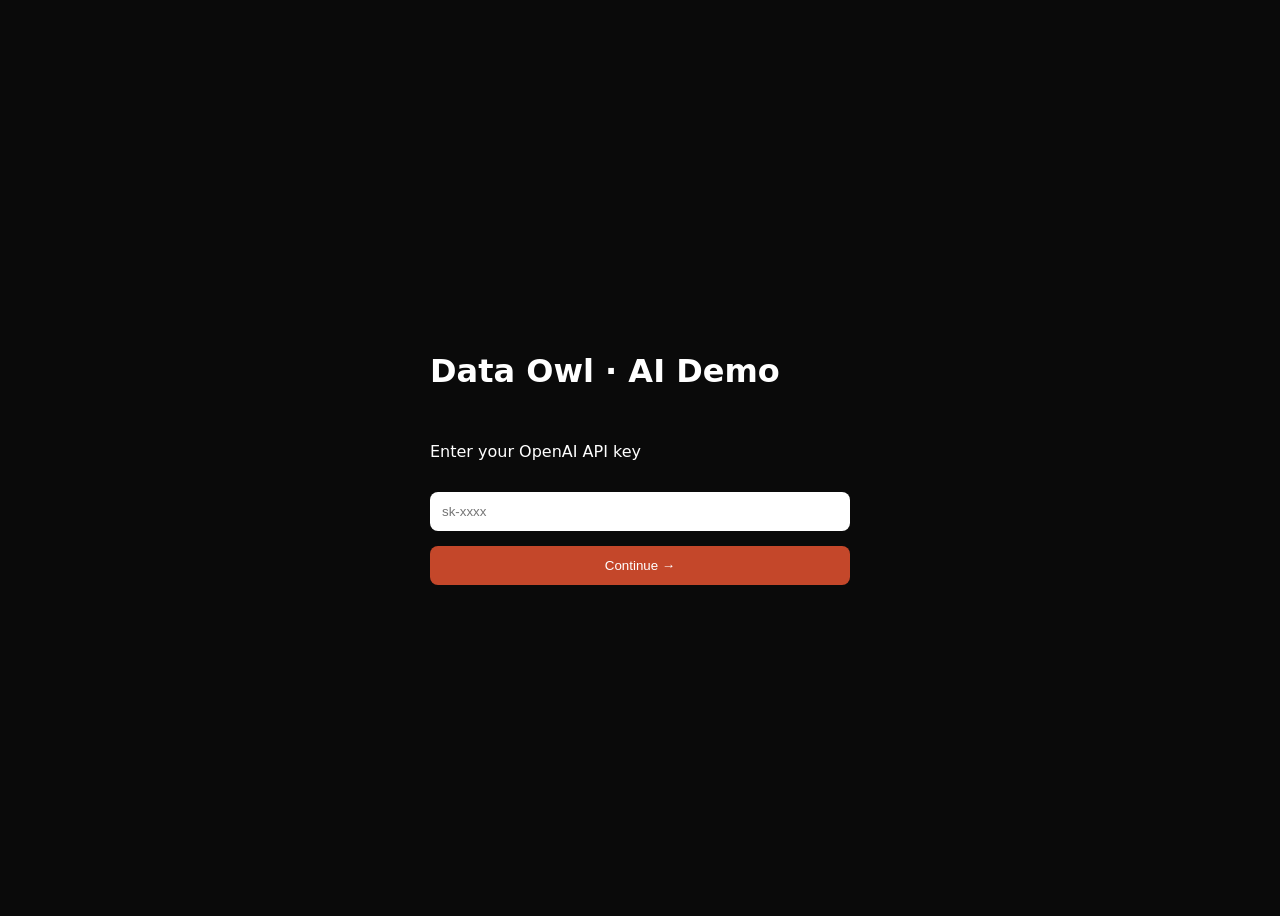
==== index.html @ 8ecafaa2 "Add files via upload" ====
<!DOCTYPE html>
<html lang="en">
<head>
<meta charset="UTF-8">
<meta name="viewport" content="width=device-width, initial-scale=1.0">
<title>Data Owl · AI Demo</title>
<link rel="stylesheet" href="css/styles.css">
</head>

<body>

<div class="screen active" id="s-apikey">
<h1>Data Owl · AI Demo</h1>
<p>Enter your OpenAI API key</p>

<input id="apikey-input" type="password" placeholder="sk-xxxx">

<div id="apikey-error" class="error">
Invalid API key format
</div>

<button onclick="handleApiKey()">Continue →</button>
</div>


<div class="screen" id="s-demo">
<h2>AI Demo</h2>

<textarea id="prompt"
placeholder="Example: Design a luxury coffee table for a Mumbai apartment"></textarea>

<button onclick="runAI()">Generate</button>

<pre id="output"></pre>

<button onclick="goHome()">Home</button>
</div>

<script src="js/app.js"></script>

</body>
</html>
---- css/styles.css ----
body{

background:#0A0A0A;
color:white;
font-family:system-ui;

display:flex;
justify-content:center;
align-items:center;

height:100vh;

}

.screen{

display:none;

flex-direction:column;
gap:15px;

width:420px;

}

.screen.active{

display:flex;

}

input, textarea{

padding:12px;
border-radius:8px;
border:none;

}

textarea{

height:120px;

}

button{

padding:12px;
background:#C4472A;

border:none;
border-radius:8px;

color:white;

cursor:pointer;

}

.error{

display:none;

color:#ff6b6b;
font-size:13px;

}
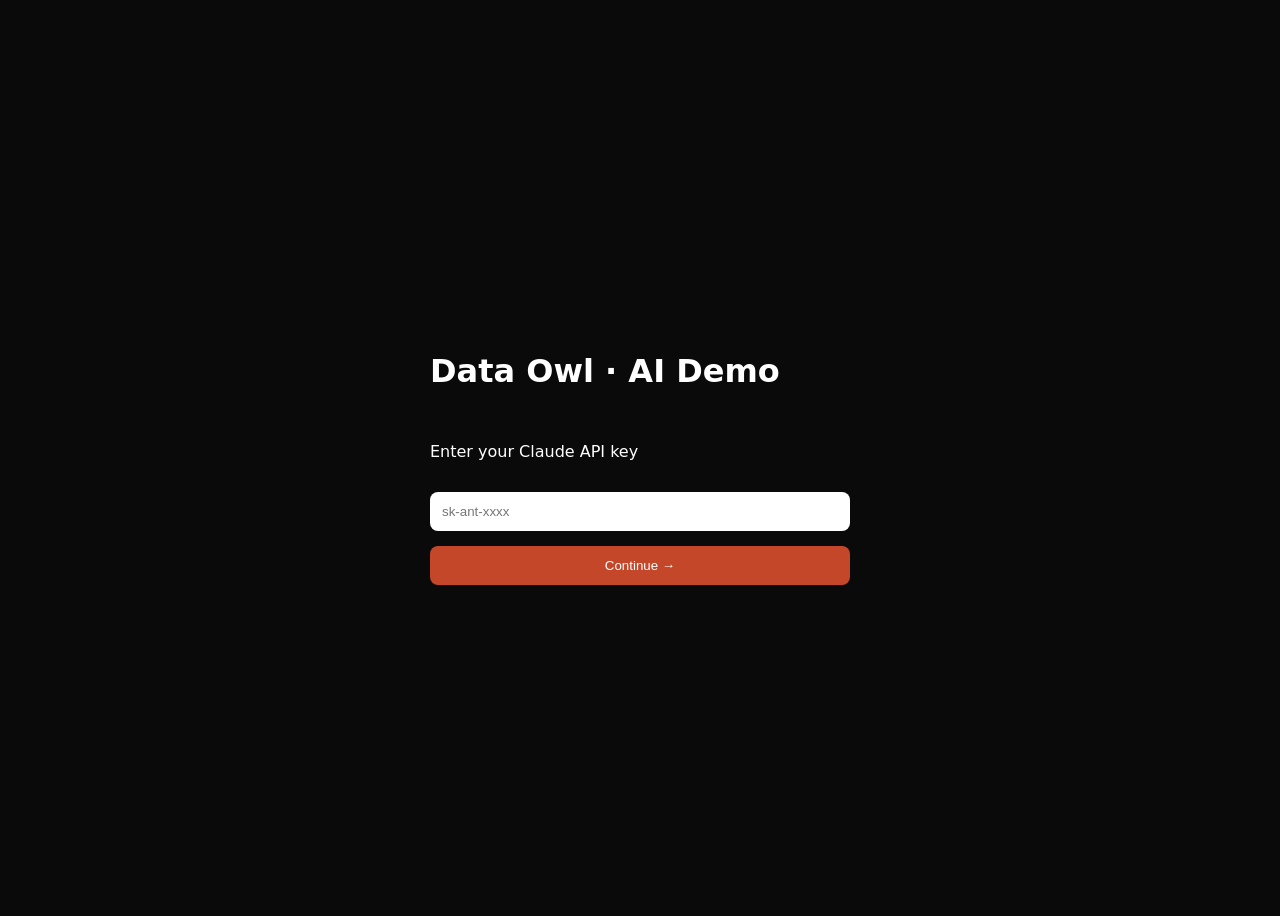
==== commit 18ff3f16: "Add files via upload" ====
--- a/index.html
+++ b/index.html
@@ -6,22 +6,20 @@
 <title>Data Owl · AI Demo</title>
 <link rel="stylesheet" href="css/styles.css">
 </head>
-
 <body>
 
 <div class="screen active" id="s-apikey">
 <h1>Data Owl · AI Demo</h1>
-<p>Enter your OpenAI API key</p>
+<p>Enter your Claude API key</p>
 
-<input id="apikey-input" type="password" placeholder="sk-xxxx">
+<input id="apikey-input" type="password" placeholder="sk-ant-xxxx">
 
 <div id="apikey-error" class="error">
-Invalid API key format
+Invalid Claude API key format
 </div>
 
 <button onclick="handleApiKey()">Continue →</button>
 </div>
-
 
 <div class="screen" id="s-demo">
 <h2>AI Demo</h2>
@@ -37,6 +35,5 @@
 </div>
 
 <script src="js/app.js"></script>
-
 </body>
 </html>
--- a/css/styles.css
+++ b/css/styles.css
@@ -1,67 +1,45 @@
 body{
-
 background:#0A0A0A;
 color:white;
 font-family:system-ui;
-
 display:flex;
 justify-content:center;
 align-items:center;
-
 height:100vh;
-
 }
 
 .screen{
-
 display:none;
-
 flex-direction:column;
 gap:15px;
-
 width:420px;
-
 }
 
 .screen.active{
-
 display:flex;
-
 }
 
 input, textarea{
-
 padding:12px;
 border-radius:8px;
 border:none;
-
 }
 
 textarea{
-
 height:120px;
-
 }
 
 button{
-
 padding:12px;
 background:#C4472A;
-
 border:none;
 border-radius:8px;
-
 color:white;
-
 cursor:pointer;
-
 }
 
 .error{
-
 display:none;
-
 color:#ff6b6b;
 font-size:13px;
-
 }
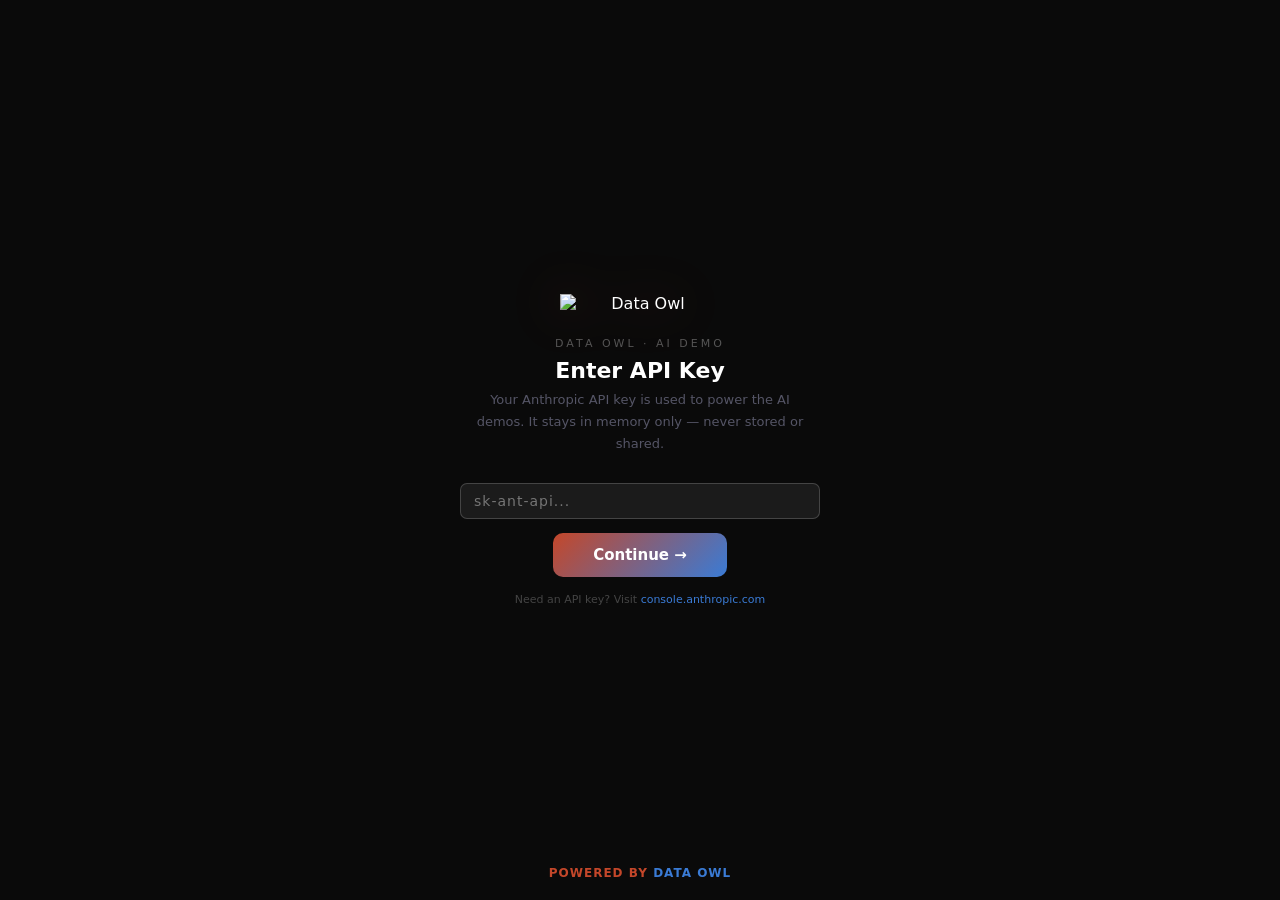
==== commit e695a098: "Rename ascent_demo_clean.html to index.html" ====
--- a/index.html
+++ b/index.html
@@ -1,39 +1,806 @@
 <!DOCTYPE html>
 <html lang="en">
 <head>
-<meta charset="UTF-8">
-<meta name="viewport" content="width=device-width, initial-scale=1.0">
+<meta charset="UTF-8"/>
+<meta name="viewport" content="width=device-width, initial-scale=1.0"/>
 <title>Data Owl · AI Demo</title>
-<link rel="stylesheet" href="css/styles.css">
+<style>
+  *{box-sizing:border-box;margin:0;padding:0}
+  body{font-family:system-ui,-apple-system,sans-serif;background:#0A0A0A;color:#fff;min-height:100vh}
+  input,select,textarea{font-family:inherit}
+  select option{background:#1a2535;color:#fff}
+  .screen{display:none;min-height:100vh}
+  .screen.active{display:flex}
+  /* Scrollbar */
+  ::-webkit-scrollbar{width:6px}
+  ::-webkit-scrollbar-track{background:#0d1520}
+  ::-webkit-scrollbar-thumb{background:#C4472A55;border-radius:3px}
+  @keyframes spin{to{transform:rotate(360deg)}}
+  @keyframes pulse{0%,100%{opacity:0.3;transform:scale(0.8)}50%{opacity:1;transform:scale(1.2)}}
+  @keyframes fadeIn{from{opacity:0;transform:translateY(10px)}to{opacity:1;transform:translateY(0)}}
+  .fade-in{animation:fadeIn 0.4s ease forwards}
+  .tab-btn{padding:9px 15px;border-radius:8px;cursor:pointer;font-size:13px;font-weight:400;display:flex;align-items:center;gap:6px;border:1px solid rgba(255,255,255,0.12);color:#aaa;background:rgba(255,255,255,0.04);font-family:inherit;white-space:nowrap;transition:all 0.2s}
+  .tab-btn.active{font-weight:700;color:#fff}
+  .inp{background:rgba(255,255,255,0.07);border:1px solid rgba(255,255,255,0.18);border-radius:7px;padding:9px 13px;color:#fff;font-family:inherit;font-size:13px;outline:none;width:100%;transition:border 0.2s}
+  .inp:focus{border-color:rgba(196,71,42,0.6)}
+  .lbl{font-size:10px;font-weight:700;letter-spacing:1px;text-transform:uppercase;color:#889;margin-bottom:5px;display:block}
+  .field{margin-bottom:10px}
+  .run-btn{width:100%;padding:13px;border-radius:8px;border:none;color:#fff;font-weight:700;font-size:15px;cursor:pointer;font-family:inherit;transition:all 0.2s;display:flex;align-items:center;justify-content:center;gap:8px}
+  .run-btn:disabled{opacity:0.5;cursor:not-allowed}
+  .home-btn{background:transparent;border:1px solid rgba(255,255,255,0.15);border-radius:7px;padding:7px 14px;color:#aaa;font-size:12px;cursor:pointer;font-family:inherit;display:flex;align-items:center;gap:5px;transition:all 0.2s}
+  .home-btn:hover{border-color:rgba(255,255,255,0.3);color:#fff}
+  .dl-btn{padding:7px 16px;background:transparent;border-radius:6px;font-size:12px;cursor:pointer;font-family:inherit;font-weight:600;transition:all 0.2s}
+  .copy-btn{padding:7px 16px;background:transparent;border-radius:6px;font-size:12px;cursor:pointer;font-family:inherit;transition:all 0.2s;margin-top:10px}
+  .footer{text-align:center;padding:20px;font-size:12px;color:#C4472A;font-weight:600;letter-spacing:1px;text-transform:uppercase;border-top:1px solid rgba(196,71,42,0.15);margin-top:20px}
+  .footer span{color:#3A7BD5}
+  /* Responsive */
+  .demo-grid{display:grid;grid-template-columns:1fr 1fr;gap:0}
+  @media(max-width:700px){
+    .demo-grid{grid-template-columns:1fr}
+    .input-col{border-right:none!important;border-bottom:1px solid rgba(196,71,42,0.2)}
+    .tabs-row{overflow-x:auto;flex-wrap:nowrap!important;padding-bottom:4px}
+    h1{font-size:32px!important}
+  }
+  .wa-bubble{background:#005C4B;border-radius:14px 14px 3px 14px;padding:12px 16px;max-width:90%;font-size:13px;line-height:1.65;color:#e8e8e8}
+  .wa-time{font-size:10px;color:rgba(255,255,255,0.35);text-align:right;margin-top:5px}
+  .mood-tag{padding:5px 14px;border-radius:20px;font-size:12px;font-weight:600;background:rgba(123,63,160,0.15);border:1px solid rgba(123,63,160,0.35);color:#c090e0}
+  .colour-swatch{width:26px;height:26px;border-radius:6px;border:1px solid rgba(255,255,255,0.2)}
+  .step-badge{width:24px;height:24px;border-radius:50%;background:#1B8B6E;display:flex;align-items:center;justify-content:center;font-size:11px;font-weight:800;flex-shrink:0}
+  .step-row{display:flex;align-items:center;gap:10px;margin-bottom:6px}
+  .step-content{flex:1;background:rgba(27,139,110,0.1);border:1px solid rgba(27,139,110,0.25);border-radius:6px;padding:6px 12px;font-size:12px}
+  .toggle-row{display:flex;gap:8px;margin-bottom:14px}
+  .toggle-btn{padding:7px 16px;border-radius:6px;font-size:12px;cursor:pointer;font-family:inherit;font-weight:600;border:1px solid rgba(255,255,255,0.15);background:transparent;color:#888;transition:all 0.2s}
+  .toggle-btn.active{color:#fff}
+  .tool-card{background:rgba(255,255,255,0.04);border:1px solid rgba(255,255,255,0.08);border-radius:8px;padding:10px 14px;margin-bottom:8px}
+  .tool-name{font-size:13px;font-weight:700;color:#C4472A;margin-bottom:3px}
+  .tool-desc{font-size:12px;color:#889;line-height:1.5}
+  .tool-badge{display:inline-block;font-size:10px;padding:2px 8px;border-radius:10px;font-weight:700;margin-left:8px}
+  .free{background:rgba(27,139,110,0.2);color:#2DD4BF;border:1px solid rgba(27,139,110,0.3)}
+  .paid{background:rgba(196,71,42,0.15);color:#e07060;border:1px solid rgba(196,71,42,0.25)}
+  pre{white-space:pre-wrap;word-break:break-word;font-family:inherit;margin:0;font-size:13px;line-height:1.85;color:#ccd}
+</style>
 </head>
 <body>
 
-<div class="screen active" id="s-apikey">
-<h1>Data Owl · AI Demo</h1>
-<p>Enter your Claude API key</p>
-
-<input id="apikey-input" type="password" placeholder="sk-ant-xxxx">
-
-<div id="apikey-error" class="error">
-Invalid Claude API key format
+<!-- SCREEN 0: API KEY -->
+<div class="screen active" id="s-apikey" style="flex-direction:column;align-items:center;justify-content:center;padding:20px;text-align:center;position:relative">
+  <img src="" alt="Data Owl" style="width:160px;margin-bottom:24px;filter:drop-shadow(0 0 24px rgba(196,71,42,0.4))"/>
+  <div style="font-size:11px;color:#555;letter-spacing:3px;text-transform:uppercase;margin-bottom:8px">Data Owl · AI Demo</div>
+  <h2 style="font-size:22px;font-weight:800;color:#fff;margin-bottom:6px">Enter API Key</h2>
+  <p style="font-size:13px;color:#556;max-width:340px;line-height:1.7;margin-bottom:28px">Your Anthropic API key is used to power the AI demos. It stays in memory only — never stored or shared.</p>
+  <input type="password" id="apikey-input" placeholder="sk-ant-api..." class="inp" style="max-width:360px;font-size:14px;letter-spacing:1px;margin-bottom:10px" />
+  <div id="apikey-error" style="color:#C4472A;font-size:12px;margin-bottom:10px;display:none">Please enter a valid API key (starts with sk-ant-)</div>
+  <button onclick="handleApiKey()" style="background:linear-gradient(135deg,#C4472A,#3A7BD5);border:none;border-radius:10px;padding:13px 40px;color:#fff;font-weight:800;font-size:15px;cursor:pointer;font-family:inherit;margin-top:4px">Continue →</button>
+  <div style="margin-top:16px;font-size:11px;color:#444">Need an API key? Visit <span style="color:#3A7BD5">console.anthropic.com</span></div>
+  <div style="position:absolute;bottom:20px;font-size:12px;color:#C4472A;font-weight:600;letter-spacing:1px">POWERED BY <span style="color:#3A7BD5">DATA OWL</span></div>
 </div>
 
-<button onclick="handleApiKey()">Continue →</button>
+<!-- SCREEN 1: PASSWORD -->
+<div class="screen" id="s-password" style="flex-direction:column;align-items:center;justify-content:center;padding:20px;text-align:center;position:relative">
+  <img src="" alt="Data Owl" style="width:160px;margin-bottom:24px;filter:drop-shadow(0 0 24px rgba(196,71,42,0.4))"/>
+  <div style="font-size:12px;color:#556;letter-spacing:3px;text-transform:uppercase;margin-bottom:28px">Enter Access Code</div>
+  <input type="password" id="pwd-input" placeholder="••••" maxlength="10"
+    style="background:rgba(255,255,255,0.06);border:2px solid rgba(255,255,255,0.12);border-radius:10px;padding:14px 24px;color:#fff;font-size:26px;text-align:center;letter-spacing:12px;width:180px;outline:none;font-family:inherit;margin-bottom:10px;transition:border 0.2s"
+    onkeydown="if(event.key==='Enter')handlePwd()" />
+  <div id="pwd-error" style="color:#C4472A;font-size:12px;margin-bottom:10px;display:none">Incorrect code, please try again</div>
+  <button onclick="handlePwd()" style="background:linear-gradient(135deg,#C4472A,#3A7BD5);border:none;border-radius:8px;padding:13px 38px;color:#fff;font-weight:800;font-size:15px;cursor:pointer;font-family:inherit;margin-top:4px">Enter →</button>
+  <div style="position:absolute;bottom:20px;font-size:12px;color:#C4472A;font-weight:600;letter-spacing:1px">POWERED BY <span style="color:#3A7BD5">DATA OWL</span></div>
 </div>
 
-<div class="screen" id="s-demo">
-<h2>AI Demo</h2>
-
-<textarea id="prompt"
-placeholder="Example: Design a luxury coffee table for a Mumbai apartment"></textarea>
-
-<button onclick="runAI()">Generate</button>
-
-<pre id="output"></pre>
-
-<button onclick="goHome()">Home</button>
+<!-- SCREEN 2: LANDING -->
+<div class="screen" id="s-landing" style="flex-direction:column;align-items:center;justify-content:center;padding:20px;text-align:center;position:relative">
+  <img src="" alt="Data Owl" style="width:200px;margin-bottom:12px;filter:drop-shadow(0 0 32px rgba(196,71,42,0.45))"/>
+  <div style="font-size:11px;color:#444;letter-spacing:3px;text-transform:uppercase;margin-bottom:24px">Ascent Business Forum</div>
+  <h1 style="font-size:clamp(34px,6vw,62px);font-weight:800;color:#fff;line-height:1.1;margin-bottom:16px">
+    See Further.<br/>
+    <span style="background:linear-gradient(135deg,#C4472A,#3A7BD5);-webkit-background-clip:text;-webkit-text-fill-color:transparent">Decide Smarter.</span>
+  </h1>
+  <p style="font-size:16px;color:#667;max-width:440px;line-height:1.85;margin-bottom:48px">AI-powered tools for Indian business owners — live, interactive, built for your business.</p>
+  <button onclick="showScreen('s-demo')" style="background:linear-gradient(135deg,#C4472A,#3A7BD5);border:none;border-radius:12px;padding:17px 52px;color:#fff;font-weight:800;font-size:18px;cursor:pointer;font-family:inherit;letter-spacing:0.5px;box-shadow:0 8px 32px rgba(196,71,42,0.35)">Start Demo →</button>
+  <div style="position:absolute;bottom:20px;font-size:12px;color:#C4472A;font-weight:600;letter-spacing:1px">POWERED BY <span style="color:#3A7BD5">DATA OWL</span></div>
 </div>
 
-<script src="js/app.js"></script>
+<!-- SCREEN 3: DEMO -->
+<div class="screen" id="s-demo" style="flex-direction:column;background:#0D1520;min-height:100vh">
+
+  <!-- Nav -->
+  <div style="display:flex;align-items:center;justify-content:space-between;padding:12px 22px;border-bottom:1px solid rgba(196,71,42,0.2);background:rgba(0,0,0,0.5);flex-wrap:wrap;gap:8px;position:sticky;top:0;z-index:10">
+    <img src="" alt="Data Owl" style="height:36px;cursor:pointer" onclick="showScreen('s-landing')"/>
+    <span style="font-size:11px;color:#445;letter-spacing:1px;text-transform:uppercase">Ascent Business Forum · Live Demo</span>
+    <button class="home-btn" onclick="showScreen('s-landing')">🏠 Home</button>
+  </div>
+
+  <div style="max-width:1040px;margin:0 auto;padding:20px 16px 20px;width:100%">
+
+    <!-- Quick Fill -->
+    <div style="margin-bottom:16px;display:flex;align-items:center;gap:10px;flex-wrap:wrap">
+      <span style="font-size:12px;color:#aaa;white-space:nowrap;font-weight:600">Quick fill for:</span>
+      <select id="participant-select" class="inp" onchange="handleParticipant(this.value)"
+        style="width:auto;flex:1;min-width:220px;max-width:380px;font-size:13px;padding:8px 12px;background:#1a2535;color:#fff">
+        <option value="0" style="background:#1a2535;color:#fff">— Type manually —</option>
+        <option value="1" style="background:#1a2535;color:#fff">Abhimanyu · Metals &amp; Trade</option>
+        <option value="2" style="background:#1a2535;color:#fff">Aleem · Advertising</option>
+        <option value="3" style="background:#1a2535;color:#fff">Kunal D · Packaging Mfg</option>
+        <option value="4" style="background:#1a2535;color:#fff">Kunal Mehta · Furniture Design</option>
+        <option value="5" style="background:#1a2535;color:#fff">Rahul · Law Firm</option>
+        <option value="6" style="background:#1a2535;color:#fff">Ritesh · SKF Distribution</option>
+        <option value="7" style="background:#1a2535;color:#fff">Rashesh · Biotech Mfg</option>
+        <option value="8" style="background:#1a2535;color:#fff">Sandeep · Automation</option>
+        <option value="9" style="background:#1a2535;color:#fff">Mihika · Rubber Distribution</option>
+        <option value="10" style="background:#1a2535;color:#fff">Sidharth · Textile Mfg</option>
+      </select>
+      <span id="participant-confirm" style="font-size:11px;color:#1B8B6E;font-weight:600;display:none">✓ All tabs updated</span>
+    </div>
+
+    <!-- Tabs -->
+    <div class="tabs-row" style="display:flex;gap:6px;flex-wrap:wrap;margin-bottom:18px">
+      <button class="tab-btn active" id="tab-forecast" onclick="switchTab('forecast')" style="border-color:#C4472A;background:#C4472A;color:#fff">📊 Demand Forecasting</button>
+      <button class="tab-btn" id="tab-leads" onclick="switchTab('leads')">🎯 Lead Outreach</button>
+      <button class="tab-btn" id="tab-ar" onclick="switchTab('ar')">💰 Payment Reminders</button>
+      <button class="tab-btn" id="tab-design" onclick="switchTab('design')">🎨 Design Brief</button>
+      <button class="tab-btn" id="tab-workflow" onclick="switchTab('workflow')">⚖️ Legal</button>
+    </div>
+
+    <!-- Card -->
+    <div style="background:#111E2C;border:1px solid rgba(196,71,42,0.2);border-radius:14px;overflow:hidden">
+
+      <!-- Card Header -->
+      <div id="card-header" style="padding:16px 22px;border-bottom:1px solid rgba(196,71,42,0.2);display:flex;align-items:center;justify-content:space-between;flex-wrap:wrap;gap:8px">
+        <div>
+          <span id="card-tag" style="display:inline-block;font-size:10px;font-weight:700;letter-spacing:2px;text-transform:uppercase;padding:3px 10px;border-radius:4px;margin-bottom:6px;background:#C4472A22;color:#C4472A">📊 THEME 03</span>
+          <div id="card-title" style="font-size:19px;font-weight:800">Demand Forecasting</div>
+        </div>
+        <div id="card-who" style="font-size:12px;color:#556">For: <span style="color:#3A7BD5;font-weight:600">Rahul · Sidharth · Sandeep</span></div>
+      </div>
+
+      <!-- Demo Grid -->
+      <div class="demo-grid">
+
+        <!-- LEFT: Inputs -->
+        <div class="input-col" style="padding:18px 20px;border-right:1px solid rgba(196,71,42,0.2)">
+          <div style="font-size:10px;font-weight:700;color:#778;letter-spacing:1px;text-transform:uppercase;margin-bottom:14px">Inputs</div>
+
+          <!-- FORECAST INPUTS -->
+          <div id="inputs-forecast">
+            <table style="width:100%;border-collapse:collapse;margin-bottom:14px;font-size:12px">
+              <thead><tr>
+                <th style="background:rgba(196,71,42,0.12);color:#C4472A;padding:5px 8px;text-align:left;font-size:10px;text-transform:uppercase">Month</th>
+                <th style="background:rgba(196,71,42,0.12);color:#C4472A;padding:5px 8px;text-align:left;font-size:10px;text-transform:uppercase">Rs. Lakh</th>
+                <th style="background:rgba(196,71,42,0.12);color:#C4472A;padding:5px 8px;text-align:left;font-size:10px;text-transform:uppercase">Notes</th>
+              </tr></thead>
+              <tbody id="months-tbody"></tbody>
+            </table>
+            <div class="field"><label class="lbl">Industry</label><input class="inp" id="f-industry" value="Textile Manufacturing"/></div>
+            <div class="field"><label class="lbl">Your Question</label><input class="inp" id="f-question" value="What will July look like and should I pre-order raw materials?"/></div>
+          </div>
+
+          <!-- LEADS INPUTS -->
+          <div id="inputs-leads" style="display:none">
+            <div class="toggle-row">
+              <button class="toggle-btn active" id="leads-toggle-cold" onclick="leadsMode('cold')" style="border-color:#3A7BD5;background:#3A7BD522;color:#6aabf0">Cold Email</button>
+              <button class="toggle-btn" id="leads-toggle-followup" onclick="leadsMode('followup')">Follow-up Email</button>
+            </div>
+            <div class="field"><label class="lbl">Your Business</label><input class="inp" id="f-biz" value="Textile manufacturing"/></div>
+            <div class="field"><label class="lbl">Target Prospect</label><input class="inp" id="f-prospect" value="Buying agent at a garment export house"/></div>
+            <div class="field"><label class="lbl">Key Advantage</label><input class="inp" id="f-advantage" value="BCI cotton certified, MOQ 500 metres, 2 week lead time"/></div>
+            <div class="field"><label class="lbl">Tone</label>
+              <select class="inp" id="f-tone">
+                <option>professional and direct</option>
+                <option>warm and relationship-focused</option>
+                <option>bold and confident</option>
+              </select>
+            </div>
+          </div>
+
+          <!-- AR INPUTS -->
+          <div id="inputs-ar" style="display:none">
+            <div class="field"><label class="lbl">Client Name</label><input class="inp" id="f-client" value="Fashion Exports Pvt Ltd"/></div>
+            <div class="field"><label class="lbl">Amount Overdue (Rs.)</label><input class="inp" id="f-amount" value="3,30,000"/></div>
+            <div class="field"><label class="lbl">Days Overdue</label><input class="inp" type="number" id="f-days" value="38"/></div>
+            <div class="field"><label class="lbl">Relationship</label>
+              <select class="inp" id="f-rel">
+                <option>long-standing client of 5+ years</option>
+                <option>relatively new client</option>
+                <option>one-time buyer</option>
+              </select>
+            </div>
+          </div>
+
+          <!-- DESIGN INPUTS -->
+          <div id="inputs-design" style="display:none">
+            <div class="field"><label class="lbl">Furniture Type</label><input class="inp" id="f-dtype" value="Executive lounge chair"/></div>
+            <div class="field"><label class="lbl">Style Direction</label>
+              <select class="inp" id="f-style">
+                <option>Japandi (minimalist + warm wood)</option>
+                <option>Mid-century modern</option>
+                <option>Industrial chic</option>
+                <option>Contemporary Indian luxury</option>
+                <option>Scandinavian minimalist</option>
+              </select>
+            </div>
+            <div class="field"><label class="lbl">Client Profile</label><input class="inp" id="f-dclient" value="Senior architect, luxury villa in Pune"/></div>
+            <div class="field"><label class="lbl">Budget</label>
+              <select class="inp" id="f-budget">
+                <option>Premium (Rs.1-3L)</option>
+                <option>Luxury (Rs.3-8L)</option>
+                <option>Ultra-luxury (Rs.8L+)</option>
+              </select>
+            </div>
+          </div>
+
+          <!-- WORKFLOW INPUTS -->
+          <div id="inputs-workflow" style="display:none">
+            <div class="toggle-row">
+              <button class="toggle-btn active" id="wf-toggle-workflow" onclick="workflowMode('workflow')" style="border-color:#1B8B6E;background:#1B8B6E22;color:#2DD4BF">Workflow Builder</button>
+              <button class="toggle-btn" id="wf-toggle-contract" onclick="workflowMode('contract')">Contract Drafting</button>
+            </div>
+            <div id="wf-workflow-inputs">
+              <div class="field"><label class="lbl">Assignment Type</label>
+                <select class="inp" id="f-wtype">
+                  <option>Contract Review &amp; Negotiation</option>
+                  <option>Employment Agreement</option>
+                  <option>Property / Real Estate Due Diligence</option>
+                  <option>Debt Recovery / Litigation</option>
+                  <option>Trademark / IP Registration</option>
+                  <option>Company Incorporation</option>
+                </select>
+              </div>
+              <div class="field"><label class="lbl">Client Type</label>
+                <select class="inp" id="f-wclient">
+                  <option>SME / Private Limited Company</option>
+                  <option>Individual / HUF</option>
+                  <option>Listed Company</option>
+                  <option>Startup / New Business</option>
+                </select>
+              </div>
+              <div class="field"><label class="lbl">Notes</label><textarea class="inp" id="f-wnotes" style="min-height:65px;resize:vertical;line-height:1.5">Standard domestic contract, 2 parties, quick turnaround</textarea></div>
+            </div>
+            <div id="wf-contract-inputs" style="display:none">
+              <div class="field"><label class="lbl">Contract Type</label>
+                <select class="inp" id="f-contract-type">
+                  <option>Non-Disclosure Agreement (NDA)</option>
+                  <option>IP Assignment Agreement</option>
+                  <option>Service Agreement</option>
+                  <option>Employment Contract</option>
+                  <option>Memorandum of Understanding (MOU)</option>
+                  <option>Vendor Agreement</option>
+                  <option>Founders Agreement</option>
+                </select>
+              </div>
+              <div class="field"><label class="lbl">Party 1 (Your Company)</label><input class="inp" id="f-party1" value="Data Owl Consulting Pvt Ltd"/></div>
+              <div class="field"><label class="lbl">Party 2 (Other Party)</label><input class="inp" id="f-party2" value="XYZ Technologies Pvt Ltd"/></div>
+              <div class="field"><label class="lbl">Key Terms / Context</label><textarea class="inp" id="f-contract-notes" style="min-height:65px;resize:vertical;line-height:1.5">2 year term, mutual confidentiality, India jurisdiction</textarea></div>
+            </div>
+          </div>
+
+          <div style="height:18px"></div>
+          <button class="run-btn" id="run-btn" onclick="runDemo()">▶&nbsp; Run Demo</button>
+        </div>
+
+        <!-- RIGHT: Output -->
+        <div style="padding:18px 20px">
+          <div style="display:flex;align-items:center;justify-content:space-between;margin-bottom:14px">
+            <div style="font-size:10px;font-weight:700;color:#778;letter-spacing:1px;text-transform:uppercase">Output</div>
+            <button class="dl-btn" id="dl-btn" onclick="downloadOutput()" style="display:none">⬇ Download</button>
+          </div>
+
+          <!-- Placeholder -->
+          <div id="output-placeholder" style="display:flex;flex-direction:column;align-items:center;justify-content:center;height:220px;color:#334;text-align:center;gap:10px">
+            <div style="font-size:40px;opacity:0.2" id="placeholder-emoji">📊</div>
+            <div style="font-size:13px;color:#445">Fill in the inputs and hit Run Demo</div>
+          </div>
+
+          <!-- Loading -->
+          <div id="output-loading" style="display:none;flex-direction:column;align-items:center;justify-content:center;height:220px;gap:16px">
+            <div id="loading-emoji" style="font-size:36px">📊</div>
+            <div style="display:flex;gap:7px" id="dots-row">
+              <div style="width:9px;height:9px;border-radius:50%;animation:pulse 1.2s 0s infinite"></div>
+              <div style="width:9px;height:9px;border-radius:50%;animation:pulse 1.2s 0.2s infinite"></div>
+              <div style="width:9px;height:9px;border-radius:50%;animation:pulse 1.2s 0.4s infinite"></div>
+            </div>
+            <div style="font-size:13px;color:#556">AI is generating your output...</div>
+          </div>
+
+          <!-- Output content -->
+          <div id="output-content" style="display:none" class="fade-in">
+
+            <!-- FORECAST output -->
+            <div id="out-forecast">
+              <canvas id="forecast-chart" style="width:100%;max-height:160px;margin-bottom:10px"></canvas>
+              <div style="display:flex;gap:14px;margin-bottom:12px">
+                <span style="font-size:11px;color:#3A7BD5">■ Actual</span>
+                <span style="font-size:11px;color:#C4472A">■ AI Forecast</span>
+              </div>
+              <pre id="forecast-text"></pre>
+            </div>
+
+            <!-- LEADS output -->
+            <div id="out-leads" style="display:none">
+              <div id="leads-subjects" style="margin-bottom:14px;display:none">
+                <div style="font-size:10px;color:#778;text-transform:uppercase;letter-spacing:1px;margin-bottom:8px">Subject Line Options</div>
+                <div id="subject-a" style="background:rgba(58,123,213,0.1);border:1px solid rgba(58,123,213,0.3);border-radius:7px;padding:8px 12px;font-size:13px;color:#6aabf0;margin-bottom:6px"></div>
+                <div id="subject-b" style="background:rgba(196,71,42,0.1);border:1px solid rgba(196,71,42,0.3);border-radius:7px;padding:8px 12px;font-size:13px;color:#e07060"></div>
+              </div>
+              <div id="email-body-box" style="background:#1a2535;border-radius:8px;padding:14px;font-size:13px;line-height:1.8;color:#ccd;white-space:pre-wrap;word-break:break-word;border:1px solid rgba(255,255,255,0.06)"></div>
+              <button class="copy-btn" onclick="copyText('email-body-box')" style="border:1px solid rgba(58,123,213,0.4);color:#6aabf0">Copy as Email</button>
+            </div>
+
+            <!-- AR output -->
+            <div id="out-ar" style="display:none">
+              <div id="wa-preview" style="margin-bottom:16px;display:none">
+                <div style="font-size:10px;color:#778;text-transform:uppercase;letter-spacing:1px;margin-bottom:8px">WhatsApp Preview — Message 1</div>
+                <div style="background:#0d1a13;border-radius:12px;padding:14px 12px;display:flex;justify-content:flex-end">
+                  <div class="wa-bubble"><div id="wa-msg-text"></div><div class="wa-time">12:30 ✓✓</div></div>
+                </div>
+              </div>
+              <pre id="ar-text"></pre>
+              <button class="copy-btn" onclick="copyWa()" style="border:1px solid rgba(212,146,10,0.4);color:#D4920A">Copy WhatsApp Message</button>
+              <div id="escalation-box" style="margin-top:14px;background:rgba(212,146,10,0.08);border:1px solid rgba(212,146,10,0.2);border-radius:8px;padding:12px;font-size:12px;color:#D4920A;display:none">
+                <div style="font-size:10px;font-weight:700;letter-spacing:1px;text-transform:uppercase;margin-bottom:6px;color:#D4920A">Team Escalation Summary</div>
+                <div id="escalation-text" style="color:#ccd;font-size:13px;line-height:1.6"></div>
+              </div>
+            </div>
+
+            <!-- DESIGN output -->
+            <div id="out-design" style="display:none">
+              <div id="mood-tags" style="display:flex;gap:6px;flex-wrap:wrap;margin-bottom:12px"></div>
+              <div id="colour-swatches" style="display:flex;gap:12px;margin-bottom:14px;flex-wrap:wrap"></div>
+              <pre id="design-text"></pre>
+              <div id="ai-tools-section" style="margin-top:16px;display:none">
+                <div style="font-size:10px;font-weight:700;color:#778;letter-spacing:1px;text-transform:uppercase;margin-bottom:10px">🛠 AI Tools to Bring This to Life</div>
+                <div id="ai-tools-list"></div>
+              </div>
+            </div>
+
+            <!-- WORKFLOW output -->
+            <div id="out-workflow" style="display:none">
+              <div id="workflow-steps-vis" style="margin-bottom:16px;display:none">
+                <div style="font-size:10px;color:#778;text-transform:uppercase;letter-spacing:1px;margin-bottom:10px">Workflow Steps</div>
+                <div id="steps-list"></div>
+              </div>
+              <pre id="workflow-text"></pre>
+            </div>
+
+          </div>
+        </div>
+      </div>
+    </div>
+
+    <div class="footer">POWERED BY <span>DATA OWL</span></div>
+  </div>
+</div>
+
+<script>
+
+let apiKey = "";
+let currentTab = "forecast";
+let leadsCurrentMode = "cold";
+let workflowCurrentMode = "workflow";
+let currentOutput = "";
+let currentWaMsg = "";
+
+const DEMOS = {
+  forecast: { color: "#C4472A", tag: "📊 THEME 03", title: "Demand Forecasting", who: "Rahul · Sidharth · Sandeep", emoji: "📊" },
+  leads:    { color: "#3A7BD5", tag: "🎯 THEME 01", title: "Cold Outreach Email",   who: "Abhimanyu · Rashesh · Kunal D", emoji: "🎯" },
+  ar:       { color: "#D4920A", tag: "💰 THEME 05", title: "Payment Reminders",    who: "Rashesh · Mihika · Ritesh", emoji: "💰" },
+  design:   { color: "#7B3FA0", tag: "🎨 THEME 04", title: "Design Concept Brief", who: "Kunal Mehta", emoji: "🎨" },
+  workflow: { color: "#1B8B6E", tag: "⚖️ THEME 05", title: "Legal",                who: "Rahul", emoji: "⚖️" },
+};
+
+const PARTICIPANTS = [
+  null,
+  { industry:"Metals Manufacturing & Trading", biz:"Metals manufacturing and trading", prospect:"Procurement manager at an auto components factory", advantage:"Pan-India delivery in 48 hours, ISO certified", client:"", amount:"", days:"", dtype:"", dclient:"", wnotes:"" },
+  { industry:"Advertising Agency", biz:"Full-service advertising agency", prospect:"Marketing director at a D2C brand", advantage:"Data-driven campaigns with proven ROI across 50+ brands", client:"", amount:"", days:"", dtype:"", dclient:"", wnotes:"" },
+  { industry:"Packaging Manufacturing", biz:"Custom packaging manufacturing", prospect:"Supply chain head at an FMCG company", advantage:"Custom packaging in 7 days, 100% recyclable materials", client:"Sharma Industries Pvt Ltd", amount:"2,80,000", days:"35", dtype:"", dclient:"", wnotes:"" },
+  { industry:"Furniture & Decor Design", biz:"Premium furniture design house", prospect:"Interior designer sourcing for luxury residential project", advantage:"Custom designs in 3 weeks, 10 year warranty", client:"", amount:"", days:"", dtype:"Executive lounge chair", dclient:"Senior architect, luxury villa in Pune", wnotes:"" },
+  { industry:"Legal Services", biz:"Full-service law firm", prospect:"CFO at a mid-size manufacturing company", advantage:"Specialised in commercial law, 15 years track record", client:"Mehta Enterprises Ltd", amount:"4,50,000", days:"42", dtype:"", dclient:"", wnotes:"Standard domestic contract, 2 parties, quick turnaround" },
+  { industry:"Industrial Distribution", biz:"SKF bearings and industrial parts distribution", prospect:"Maintenance head at a large textile mill", advantage:"Genuine SKF parts, same-day delivery within city", client:"Patel Engineering Works", amount:"1,95,000", days:"28", dtype:"", dclient:"", wnotes:"" },
+  { industry:"Biotech Manufacturing", biz:"Biotech manufacturing and sales", prospect:"Purchase manager at a hospital chain", advantage:"WHO-GMP certified, competitive pricing, 24hr support", client:"City Hospital Group", amount:"6,20,000", days:"55", dtype:"", dclient:"", wnotes:"" },
+  { industry:"Industrial Automation", biz:"Industrial automation solutions", prospect:"Plant manager at a manufacturing unit", advantage:"20% efficiency improvement guaranteed or money back", client:"Gupta Automations Pvt Ltd", amount:"3,75,000", days:"31", dtype:"", dclient:"", wnotes:"" },
+  { industry:"Rubber Distribution", biz:"Rubber products distribution", prospect:"Purchase head at an automotive parts manufacturer", advantage:"Widest range of rubber profiles, 48hr pan-India delivery", client:"Auto Parts India Ltd", amount:"2,10,000", days:"25", dtype:"", dclient:"", wnotes:"" },
+  { industry:"Textile Manufacturing", biz:"Textile manufacturing", prospect:"Buying agent at a garment export house", advantage:"BCI cotton certified, MOQ 500 metres, 2 week lead time", client:"Fashion Exports Pvt Ltd", amount:"3,30,000", days:"38", dtype:"", dclient:"", wnotes:"" },
+];
+
+const MN = ["Jan","Feb","Mar","Apr","May","Jun"];
+let months = [{v:"42",n:"Normal"},{v:"38",n:"Slow month"},{v:"55",n:"New client"},{v:"61",n:"Strong"},{v:"58",n:"Normal"},{v:"47",n:"Summer dip"}];
+
+function showScreen(id) {
+  document.querySelectorAll('.screen').forEach(s => s.classList.remove('active'));
+  document.getElementById(id).classList.add('active');
+  window.scrollTo(0,0);
+}
+
+function handleApiKey() {
+  const key = document.getElementById('apikey-input').value.trim();
+  if (!key || !key.startsWith('sk-ant-') || key.length < 20) {
+    document.getElementById('apikey-error').style.display = 'block'; return;
+  }
+  apiKey = key;
+  document.getElementById('apikey-error').style.display = 'none';
+  showScreen('s-password');
+}
+
+function handlePwd() {
+  const pwd = document.getElementById('pwd-input').value;
+  if (pwd === '1020') { showScreen('s-landing'); }
+  else {
+    const err = document.getElementById('pwd-error');
+    err.style.display = 'block';
+    document.getElementById('pwd-input').value = '';
+    setTimeout(() => err.style.display = 'none', 3000);
+  }
+}
+
+function buildMonthsTable() {
+  const tb = document.getElementById('months-tbody');
+  tb.innerHTML = '';
+  MN.forEach((m,i) => {
+    tb.innerHTML += `<tr>
+      <td style="padding:4px 8px;color:#aaa;font-size:12px">${m}</td>
+      <td style="padding:3px 6px"><input class="inp" type="number" value="${months[i].v}" style="width:65px;padding:4px 8px;font-size:12px" onchange="months[${i}].v=this.value"/></td>
+      <td style="padding:3px 6px"><input class="inp" value="${months[i].n}" style="padding:4px 8px;font-size:12px" onchange="months[${i}].n=this.value"/></td>
+    </tr>`;
+  });
+}
+
+function switchTab(tab) {
+  currentTab = tab;
+  const d = DEMOS[tab];
+  // Update tabs styling
+  Object.keys(DEMOS).forEach(t => {
+    const btn = document.getElementById('tab-'+t);
+    btn.classList.remove('active');
+    btn.style.background = 'rgba(255,255,255,0.04)';
+    btn.style.borderColor = 'rgba(255,255,255,0.12)';
+    btn.style.color = '#aaa';
+  });
+  const activeBtn = document.getElementById('tab-'+tab);
+  activeBtn.classList.add('active');
+  activeBtn.style.background = d.color;
+  activeBtn.style.borderColor = d.color;
+  activeBtn.style.color = '#fff';
+  // Update card header
+  document.getElementById('card-tag').style.background = d.color+'22';
+  document.getElementById('card-tag').style.color = d.color;
+  document.getElementById('card-tag').textContent = d.tag;
+  document.getElementById('card-title').textContent = d.title;
+  document.getElementById('card-who').innerHTML = 'For: <span style="color:#3A7BD5;font-weight:600">'+d.who+'</span>';
+  // Show correct inputs
+  ['forecast','leads','ar','design','workflow'].forEach(t => {
+    document.getElementById('inputs-'+t).style.display = t===tab?'block':'none';
+  });
+  // Update run button color
+  document.getElementById('run-btn').style.background = d.color;
+  document.getElementById('placeholder-emoji').textContent = d.emoji;
+  document.getElementById('loading-emoji').textContent = d.emoji;
+  // Update dots color
+  document.querySelectorAll('#dots-row div').forEach(d2 => d2.style.background = d.color);
+  // Reset output
+  resetOutput();
+  // Update legal title based on mode
+  if (tab === 'workflow') updateWorkflowTitle();
+}
+
+function updateWorkflowTitle() {
+  if (workflowCurrentMode === 'contract') {
+    document.getElementById('card-title').textContent = 'Contract Drafting';
+  } else {
+    document.getElementById('card-title').textContent = 'Legal Workflow';
+  }
+}
+
+function leadsMode(mode) {
+  leadsCurrentMode = mode;
+  const cold = document.getElementById('leads-toggle-cold');
+  const fu = document.getElementById('leads-toggle-followup');
+  if (mode === 'cold') {
+    cold.classList.add('active'); cold.style.borderColor='#3A7BD5'; cold.style.background='#3A7BD522'; cold.style.color='#6aabf0';
+    fu.classList.remove('active'); fu.style.borderColor='rgba(255,255,255,0.15)'; fu.style.background='transparent'; fu.style.color='#888';
+    document.getElementById('card-title').textContent = 'Cold Outreach Email';
+  } else {
+    fu.classList.add('active'); fu.style.borderColor='#3A7BD5'; fu.style.background='#3A7BD522'; fu.style.color='#6aabf0';
+    cold.classList.remove('active'); cold.style.borderColor='rgba(255,255,255,0.15)'; cold.style.background='transparent'; cold.style.color='#888';
+    document.getElementById('card-title').textContent = 'Follow-up Email';
+  }
+  resetOutput();
+}
+
+function workflowMode(mode) {
+  workflowCurrentMode = mode;
+  const wb = document.getElementById('wf-toggle-workflow');
+  const cd = document.getElementById('wf-toggle-contract');
+  if (mode === 'workflow') {
+    wb.classList.add('active'); wb.style.borderColor='#1B8B6E'; wb.style.background='#1B8B6E22'; wb.style.color='#2DD4BF';
+    cd.classList.remove('active'); cd.style.borderColor='rgba(255,255,255,0.15)'; cd.style.background='transparent'; cd.style.color='#888';
+    document.getElementById('wf-workflow-inputs').style.display='block';
+    document.getElementById('wf-contract-inputs').style.display='none';
+  } else {
+    cd.classList.add('active'); cd.style.borderColor='#1B8B6E'; cd.style.background='#1B8B6E22'; cd.style.color='#2DD4BF';
+    wb.classList.remove('active'); wb.style.borderColor='rgba(255,255,255,0.15)'; wb.style.background='transparent'; wb.style.color='#888';
+    document.getElementById('wf-workflow-inputs').style.display='none';
+    document.getElementById('wf-contract-inputs').style.display='block';
+  }
+  updateWorkflowTitle();
+  resetOutput();
+}
+
+function handleParticipant(idx) {
+  idx = parseInt(idx);
+  if (idx === 0) return;
+  const p = PARTICIPANTS[idx];
+  if (!p) return;
+  const fields = {
+    'f-industry': p.industry, 'f-biz': p.biz, 'f-prospect': p.prospect,
+    'f-advantage': p.advantage, 'f-client': p.client, 'f-amount': p.amount,
+    'f-days': p.days, 'f-dtype': p.dtype, 'f-dclient': p.dclient, 'f-wnotes': p.wnotes,
+  };
+  Object.entries(fields).forEach(([id, val]) => {
+    const el = document.getElementById(id);
+    if (el && val) el.value = val;
+  });
+  const confirm = document.getElementById('participant-confirm');
+  confirm.style.display = 'inline';
+  setTimeout(() => confirm.style.display='none', 3000);
+}
+
+function resetOutput() {
+  document.getElementById('output-placeholder').style.display = 'flex';
+  document.getElementById('output-loading').style.display = 'none';
+  document.getElementById('output-content').style.display = 'none';
+  document.getElementById('dl-btn').style.display = 'none';
+  currentOutput = '';
+}
+
+function buildPrompt() {
+  const tab = currentTab;
+  const g = id => (document.getElementById(id)||{}).value||'';
+
+  if (tab === 'forecast') {
+    const rows = MN.map((m,i) => m+': Rs.'+months[i].v+' Lakh ('+months[i].n+')').join('\n');
+    return 'Business analytics expert for Indian SMEs.\n\n6 months sales for '+g('f-industry')+' business:\n'+rows+'\n\nOwner question: '+g('f-question')+'\n\nReply with exactly:\n1. TREND ANALYSIS: 3 sentences\n2. FORECAST: Rs. range for next month + confidence %\n3. KEY INSIGHT: 1 sentence\n4. RECOMMENDATION: 1 specific actionable step\n\nUnder 180 words. Use Rs. Be direct.';
+  }
+  if (tab === 'leads' && leadsCurrentMode === 'cold') {
+    return 'B2B sales copywriter for Indian businesses.\n\nCold outreach email:\n- Business: '+g('f-biz')+'\n- Prospect: '+g('f-prospect')+'\n- Advantage: '+g('f-advantage')+'\n- Tone: '+g('f-tone')+'\n\nFormat EXACTLY:\nSUBJECT A: [option 1]\nSUBJECT B: [option 2]\n\nBODY:\n[email body max 100 words + professional sign-off]\n\nHuman, not templated.';
+  }
+  if (tab === 'leads' && leadsCurrentMode === 'followup') {
+    return 'B2B sales copywriter for Indian businesses.\n\nWrite a follow-up email for a prospect who did not reply to the cold email:\n- Business: '+g('f-biz')+'\n- Prospect: '+g('f-prospect')+'\n- Original advantage: '+g('f-advantage')+'\n- Tone: '+g('f-tone')+'\n\nFormat EXACTLY:\nSUBJECT: [follow-up subject line]\n\nBODY:\n[follow-up email, max 80 words, references the previous email, adds a different angle, soft CTA]\n\nKeep it brief and human.';
+  }
+  if (tab === 'ar') {
+    return 'Write 3 escalating payment reminders:\n- Client: '+g('f-client')+'\n- Amount: Rs.'+g('f-amount')+'\n- Days overdue: '+g('f-days')+'\n- Relationship: '+g('f-rel')+'\n\nMESSAGE 1 - WhatsApp (Day 1): Friendly, max 3 lines\nMESSAGE 2 - Email (Day 5): Firmer, with subject line\nMESSAGE 3 - Formal Email (Day 12): Serious, deadline, next steps\n\nThen add:\nTEAM SUMMARY: One sentence summary of this situation for internal escalation to your manager.\n\nKeep each message tight.';
+  }
+  if (tab === 'design') {
+    return 'Senior furniture designer, premium Indian design house.\n\nDesign brief:\n- Type: '+g('f-dtype')+'\n- Style: '+g('f-style')+'\n- Client: '+g('f-dclient')+'\n- Budget: '+g('f-budget')+'\n\n1. CONCEPT NAME\n2. PHILOSOPHY (2 sentences)\n3. MATERIALS\n4. DIMENSIONS\n5. 3 KEY FEATURES\n6. MOOD WORDS: exactly 5 single words separated by ·\n7. COLOURS: exactly 3, format: ColourName: #hexcode\n8. PITCH LINE\n9. AI TOOLS:\n- Midjourney: mood board and visual concepts (Paid)\n- SketchUp Free: 3D modelling and spatial layout (Free)\n- Adobe Firefly: material and texture visualisation (Free tier)\n- Canva: client presentation deck (Free)\n- Roomstyler: room layout and furniture placement (Free)\n\nUnder 250 words.';
+  }
+  if (tab === 'workflow' && workflowCurrentMode === 'workflow') {
+    return 'Legal ops consultant, Indian law firm.\n\nWorkflow for:\n- Assignment: '+g('f-wtype')+'\n- Client: '+g('f-wclient')+'\n- Notes: '+g('f-wnotes')+'\n\n1. INTAKE CHECKLIST (5 items)\n2. STEPS numbered as: Step N | Role | Time\n3. RISK FLAGS (3 items)\n4. TIMELINE\n5. BILLING CHECKPOINT\n\nIndia-specific. Under 220 words.';
+  }
+  if (tab === 'workflow' && workflowCurrentMode === 'contract') {
+    return 'You are a senior Indian corporate lawyer. Draft a professional '+g('f-contract-type')+'.\n\nParties:\n- Party 1: '+g('f-party1')+'\n- Party 2: '+g('f-party2')+'\n- Key terms: '+g('f-contract-notes')+'\n\nDraft a complete contract with:\n1. PARTIES section\n2. RECITALS / BACKGROUND\n3. KEY CLAUSES (all standard clauses for this contract type)\n4. OBLIGATIONS OF EACH PARTY\n5. TERM AND TERMINATION\n6. GOVERNING LAW (India)\n7. SIGNATURE BLOCK\n\nUse plain English. Include [FILL IN] placeholders where specific details are needed. Keep it legally sound and practical for Indian SMEs.';
+  }
+  return '';
+}
+
+async function runDemo() {
+  const btn = document.getElementById('run-btn');
+  btn.disabled = true;
+  btn.innerHTML = '<div style="width:16px;height:16px;border:2px solid rgba(255,255,255,0.3);border-top:2px solid #fff;border-radius:50%;animation:spin 0.8s linear infinite"></div>&nbsp;Generating...';
+
+  document.getElementById('output-placeholder').style.display = 'none';
+  document.getElementById('output-loading').style.display = 'flex';
+  document.getElementById('output-content').style.display = 'none';
+  document.getElementById('dl-btn').style.display = 'none';
+
+  const prompt = buildPrompt();
+  try {
+    const res = await fetch('https://api.anthropic.com/v1/messages', {
+      method: 'POST',
+      headers: { 'Content-Type': 'application/json', 'x-api-key': apiKey, 'anthropic-version': '2023-06-01', 'anthropic-dangerous-direct-browser-access': 'true' },
+      body: JSON.stringify({ model: 'claude-haiku-4-5-20251001', max_tokens: 900, messages: [{ role: 'user', content: prompt }] })
+    });
+    if (res.status === 401 || res.status === 403) throw new Error('Invalid API key. Please go back and enter a valid Anthropic key.');
+    if (!res.ok) throw new Error('API error ' + res.status + '. Please try again.');
+    const data = await res.json();
+    const text = (data.content||[]).map(b=>b.text||'').join('');
+    currentOutput = text;
+    renderOutput(text);
+  } catch(e) {
+    currentOutput = '⚠️ ' + e.message;
+    renderOutput(currentOutput);
+  }
+
+  btn.disabled = false;
+  btn.innerHTML = '▶&nbsp; Run Demo';
+  document.getElementById('output-loading').style.display = 'none';
+  document.getElementById('output-content').style.display = 'block';
+  document.getElementById('dl-btn').style.display = 'inline-block';
+  const d = DEMOS[currentTab];
+  document.getElementById('dl-btn').style.borderColor = d.color+'88';
+  document.getElementById('dl-btn').style.color = d.color;
+}
+
+function renderOutput(text) {
+  ['forecast','leads','ar','design','workflow'].forEach(t => {
+    document.getElementById('out-'+t).style.display = 'none';
+  });
+  const tab = currentTab;
+  document.getElementById('out-'+tab).style.display = 'block';
+
+  if (tab === 'forecast') {
+    document.getElementById('forecast-text').textContent = text;
+    drawForecastChart(text);
+  }
+
+  if (tab === 'leads') {
+    const sA = (text.match(/SUBJECT A:([^\n]+)/i)||['',''])[1].trim();
+    const sB = (text.match(/SUBJECT B:([^\n]+)/i)||['',''])[1].trim();
+    const body = (text.match(/BODY:\s*([\s\S]+)/i)||['',text])[1].trim();
+    if (sA || sB) {
+      document.getElementById('leads-subjects').style.display = 'block';
+      document.getElementById('subject-a').textContent = sA ? 'A: '+sA : '';
+      document.getElementById('subject-b').textContent = sB ? 'B: '+sB : '';
+    }
+    document.getElementById('email-body-box').textContent = body || text;
+  }
+
+  if (tab === 'ar') {
+    document.getElementById('ar-text').textContent = text;
+    const waRaw = (text.match(/MESSAGE 1[^:]*:([\s\S]*?)(?=MESSAGE 2)/i)||['',''])[1].trim();
+    currentWaMsg = waRaw;
+    if (waRaw) {
+      document.getElementById('wa-preview').style.display = 'block';
+      document.getElementById('wa-msg-text').textContent = waRaw;
+    }
+    const teamSum = (text.match(/TEAM SUMMARY:([^\n]+)/i)||['',''])[1].trim();
+    if (teamSum) {
+      document.getElementById('escalation-box').style.display = 'block';
+      document.getElementById('escalation-text').textContent = teamSum;
+    }
+  }
+
+  if (tab === 'design') {
+    document.getElementById('design-text').textContent = text;
+    const moodRaw = (text.match(/MOOD WORDS?:?\s*([^\n]+)/i)||[])[1]||'';
+    const moodWords = moodRaw.split(/[·|,]/).map(w=>w.trim()).filter(Boolean);
+    const moodEl = document.getElementById('mood-tags');
+    moodEl.innerHTML = '';
+    moodWords.forEach(w => { const s=document.createElement('span'); s.className='mood-tag'; s.textContent=w; moodEl.appendChild(s); });
+
+    const colMatches = [...text.matchAll(/([A-Za-z][A-Za-z ]{2,18}):\s*(#[0-9a-fA-F]{6})/g)].slice(0,3);
+    const swEl = document.getElementById('colour-swatches');
+    swEl.innerHTML = '';
+    colMatches.forEach(m => {
+      const d=document.createElement('div'); d.style.cssText='display:flex;align-items:center;gap:7px';
+      const sw=document.createElement('div'); sw.className='colour-swatch'; sw.style.background=m[2]; sw.style.boxShadow='0 2px 8px '+m[2]+'55';
+      const lbl=document.createElement('span'); lbl.style.cssText='font-size:11px;color:#889'; lbl.textContent=m[1].trim();
+      d.appendChild(sw); d.appendChild(lbl); swEl.appendChild(d);
+    });
+
+    // AI Tools section
+    const aiToolsSection = document.getElementById('ai-tools-section');
+    const aiToolsList = document.getElementById('ai-tools-list');
+    aiToolsList.innerHTML = '';
+    const tools = [
+      { name:'Midjourney', desc:'Generate mood boards and photorealistic furniture visualisations from your brief', badge:'paid' },
+      { name:'SketchUp Free', desc:'3D modelling and spatial layout — perfect for client walkthroughs', badge:'free' },
+      { name:'Adobe Firefly', desc:'Material and texture visualisation — see how fabrics and finishes look', badge:'free' },
+      { name:'Canva', desc:'Build a polished client presentation deck from your design brief', badge:'free' },
+      { name:'Roomstyler 3D', desc:'Place your furniture in a room layout and share a 3D walkthrough link', badge:'free' },
+    ];
+    tools.forEach(t => {
+      aiToolsList.innerHTML += `<div class="tool-card"><div class="tool-name">${t.name}<span class="tool-badge ${t.badge}">${t.badge.toUpperCase()}</span></div><div class="tool-desc">${t.desc}</div></div>`;
+    });
+    aiToolsSection.style.display = 'block';
+  }
+
+  if (tab === 'workflow') {
+    document.getElementById('workflow-text').textContent = text;
+    const steps = [...text.matchAll(/Step\s*(\d+)\s*\|\s*([^|\n]+)\|?\s*([^\n]*)/gi)];
+    const stepsEl = document.getElementById('steps-list');
+    stepsEl.innerHTML = '';
+    if (steps.length > 0) {
+      document.getElementById('workflow-steps-vis').style.display = 'block';
+      steps.forEach(s => {
+        stepsEl.innerHTML += `<div class="step-row"><div class="step-badge">${s[1]}</div><div class="step-content"><span style="color:#2DD4BF;font-weight:600">${s[2].trim()}</span>${s[3]?'<span style="color:#445;margin-left:8px;font-size:11px">· '+s[3].trim()+'</span>':''}</div></div>`;
+      });
+    }
+  }
+}
+
+function drawForecastChart(text) {
+  const canvas = document.getElementById('forecast-chart');
+  const ctx = canvas.getContext('2d');
+  canvas.width = canvas.offsetWidth * 2;
+  canvas.height = 280;
+  ctx.scale(2,1);
+  const W = canvas.offsetWidth;
+  const H = 140;
+
+  const vals = months.map(m => parseInt(m.v)||0);
+  const match = text.match(/Rs\.?\s*(\d+)[^\d]+(\d+)/);
+  let forecastVal = null;
+  if (match) forecastVal = Math.round((parseInt(match[1])+parseInt(match[2]))/2);
+
+  const allVals = forecastVal ? [...vals, forecastVal] : vals;
+  const maxVal = Math.max(...allVals) * 1.2;
+  const labels = forecastVal ? [...MN, 'Jul'] : MN;
+  const n = labels.length;
+  const pad = 40; const chartW = W - pad*2; const barW = chartW/n*0.6; const gap = chartW/n;
+
+  ctx.clearRect(0,0,W,H+40);
+
+  // Grid lines
+  for (let i=0;i<=4;i++) {
+    const y = H - (i/4)*H + 10;
+    ctx.strokeStyle='rgba(255,255,255,0.06)'; ctx.lineWidth=1;
+    ctx.beginPath(); ctx.moveTo(pad,y); ctx.lineTo(W-pad,y); ctx.stroke();
+    ctx.fillStyle='#556'; ctx.font='10px system-ui'; ctx.textAlign='right';
+    ctx.fillText(Math.round(maxVal*i/4), pad-4, y+3);
+  }
+
+  // Bars
+  labels.forEach((lbl,i) => {
+    const val = i < vals.length ? vals[i] : forecastVal;
+    const bH = (val/maxVal)*H;
+    const x = pad + i*gap + (gap-barW)/2;
+    const y = H - bH + 10;
+    const isPred = i >= vals.length;
+    ctx.fillStyle = isPred ? '#C4472A' : '#3A7BD5';
+    ctx.beginPath();
+    ctx.roundRect(x, y, barW, bH, [4,4,0,0]);
+    ctx.fill();
+    // Value label
+    ctx.fillStyle = isPred ? '#C4472A' : '#aaa';
+    ctx.font = 'bold 10px system-ui'; ctx.textAlign='center';
+    ctx.fillText(val, x+barW/2, y-4);
+    // X label
+    ctx.fillStyle = isPred ? '#C4472A' : '#778';
+    ctx.font = (isPred?'bold ':'')+'11px system-ui';
+    ctx.fillText(lbl, x+barW/2, H+24);
+  });
+}
+
+function copyText(id) {
+  const el = document.getElementById(id);
+  navigator.clipboard.writeText(el.textContent||el.value||'');
+  showCopyFeedback();
+}
+
+function copyWa() {
+  navigator.clipboard.writeText(currentWaMsg);
+  showCopyFeedback();
+}
+
+function showCopyFeedback() {
+  // brief visual cue — could enhance later
+}
+
+function downloadOutput() {
+  const pIdx = parseInt(document.getElementById('participant-select').value);
+  const pName = pIdx > 0 ? ['','Abhimanyu','Aleem','KunalD','KunalMehta','Rahul','Ritesh','Rashesh','Sandeep','Mihika','Sidharth'][pIdx] : 'Demo';
+  const dLabel = DEMOS[currentTab].title;
+  const content = 'DATA OWL — AI Demo Output\n' + '='.repeat(40) + '\nDemo: ' + dLabel + '\nFor: ' + pName + '\nDate: ' + new Date().toLocaleDateString('en-IN') + '\n' + '='.repeat(40) + '\n\n' + currentOutput + '\n\n' + '='.repeat(40) + '\nPowered by Data Owl';
+  const blob = new Blob([content], {type:'text/plain'});
+  const url = URL.createObjectURL(blob);
+  const a = document.createElement('a');
+  a.href = url; a.download = 'DataOwl_' + dLabel.replace(/\s+/g,'_') + '_' + pName + '.txt';
+  a.click(); URL.revokeObjectURL(url);
+}
+
+// Init
+buildMonthsTable();
+document.getElementById('apikey-input').addEventListener('keydown', e => { if(e.key==='Enter') handleApiKey(); });
+
+// Make roundRect work in older browsers
+if (!CanvasRenderingContext2D.prototype.roundRect) {
+  CanvasRenderingContext2D.prototype.roundRect = function(x,y,w,h,r) {
+    this.beginPath(); this.moveTo(x+r,y);
+    this.lineTo(x+w-r,y); this.arcTo(x+w,y,x+w,y+r,r);
+    this.lineTo(x+w,y+h-r); this.arcTo(x+w,y+h,x+w-r,y+h,r);
+    this.lineTo(x+r,y+h); this.arcTo(x,y+h,x,y+h-r,r);
+    this.lineTo(x,y+r); this.arcTo(x,y,x+r,y,r);
+    this.closePath();
+  };
+}
+</script>
 </body>
 </html>
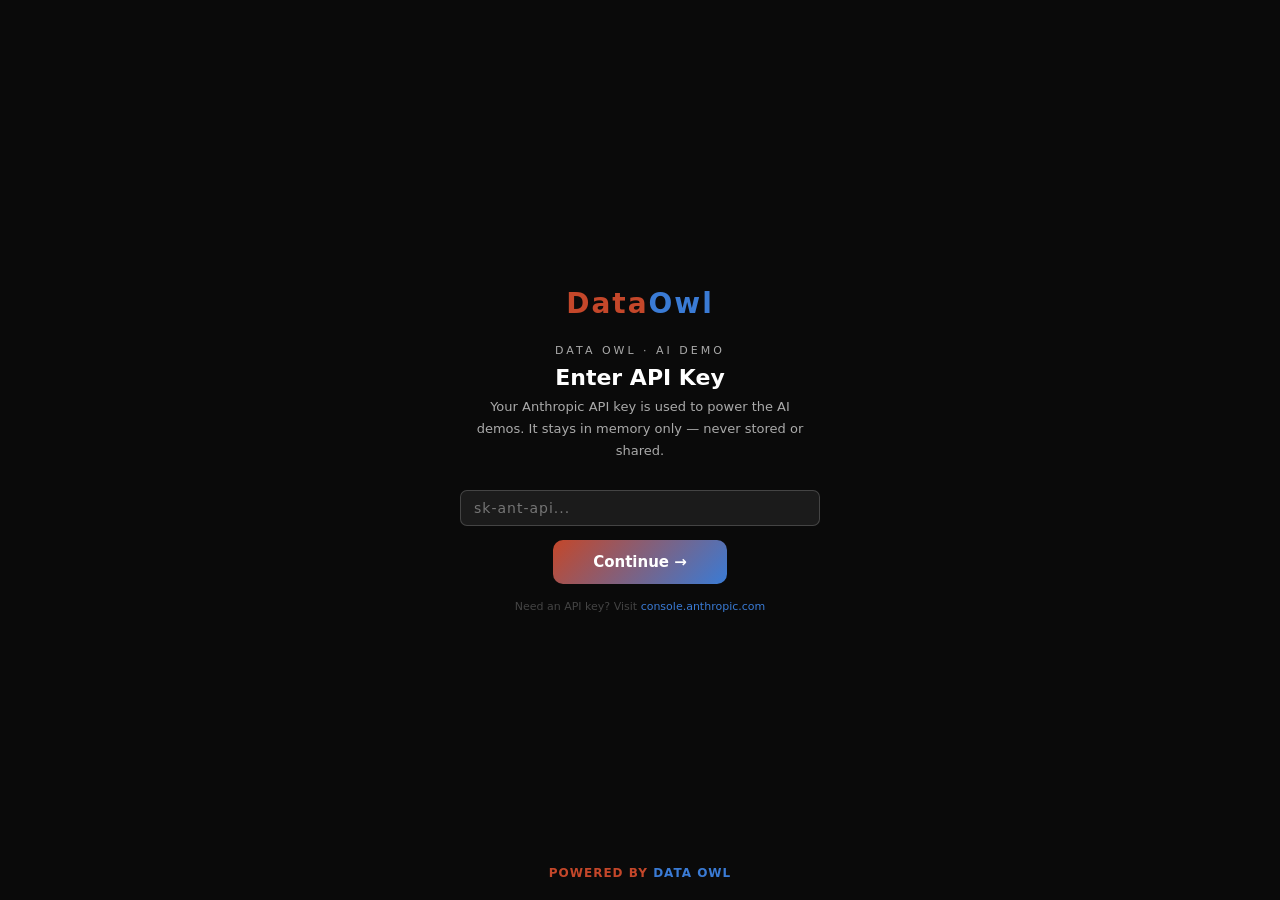
==== commit 49f6611c: "Rename ascent_demo_v3.html to index.html" ====
--- a/index.html
+++ b/index.html
@@ -58,16 +58,34 @@
   .free{background:rgba(27,139,110,0.2);color:#2DD4BF;border:1px solid rgba(27,139,110,0.3)}
   .paid{background:rgba(196,71,42,0.15);color:#e07060;border:1px solid rgba(196,71,42,0.25)}
   pre{white-space:pre-wrap;word-break:break-word;font-family:inherit;margin:0;font-size:13px;line-height:1.85;color:#ccd}
+  @media print {
+    .screen { display:none!important }
+    #s-demo { display:block!important }
+    nav, .tabs-row, .input-col, #run-btn, .dl-btn, .copy-btn, .home-btn, .footer, #output-placeholder, #output-loading { display:none!important }
+    body { background:#fff!important; color:#000!important }
+    #output-content { display:block!important }
+    pre { color:#222!important; font-size:12px!important }
+    .demo-grid { grid-template-columns:1fr!important }
+    #card-header { border:1px solid #ddd!important; border-radius:8px!important; margin-bottom:12px }
+    #card-title { color:#000!important }
+    #card-tag { color:#C4472A!important }
+    .mood-tag { border:1px solid #999!important; color:#333!important; background:#f5f5f5!important }
+    .tool-card { border:1px solid #ddd!important; background:#fafafa!important }
+    .tool-name { color:#C4472A!important }
+    .tool-desc { color:#444!important }
+    .wa-bubble { background:#e8f5e9!important; color:#000!important }
+    #email-body-box { background:#f5f5f5!important; color:#000!important; border:1px solid #ddd!important }
+  }
 </style>
 </head>
 <body>
 
 <!-- SCREEN 0: API KEY -->
 <div class="screen active" id="s-apikey" style="flex-direction:column;align-items:center;justify-content:center;padding:20px;text-align:center;position:relative">
-  <img src="" alt="Data Owl" style="width:160px;margin-bottom:24px;filter:drop-shadow(0 0 24px rgba(196,71,42,0.4))"/>
-  <div style="font-size:11px;color:#555;letter-spacing:3px;text-transform:uppercase;margin-bottom:8px">Data Owl · AI Demo</div>
+  <div style="font-size:28px;font-weight:900;letter-spacing:2px;margin-bottom:24px"><span style="color:#C4472A">Data</span><span style="color:#3A7BD5">Owl</span></div>
+  <div style="font-size:11px;color:#aaa;letter-spacing:3px;text-transform:uppercase;margin-bottom:8px">Data Owl · AI Demo</div>
   <h2 style="font-size:22px;font-weight:800;color:#fff;margin-bottom:6px">Enter API Key</h2>
-  <p style="font-size:13px;color:#556;max-width:340px;line-height:1.7;margin-bottom:28px">Your Anthropic API key is used to power the AI demos. It stays in memory only — never stored or shared.</p>
+  <p style="font-size:13px;color:#aaa;max-width:340px;line-height:1.7;margin-bottom:28px">Your Anthropic API key is used to power the AI demos. It stays in memory only — never stored or shared.</p>
   <input type="password" id="apikey-input" placeholder="sk-ant-api..." class="inp" style="max-width:360px;font-size:14px;letter-spacing:1px;margin-bottom:10px" />
   <div id="apikey-error" style="color:#C4472A;font-size:12px;margin-bottom:10px;display:none">Please enter a valid API key (starts with sk-ant-)</div>
   <button onclick="handleApiKey()" style="background:linear-gradient(135deg,#C4472A,#3A7BD5);border:none;border-radius:10px;padding:13px 40px;color:#fff;font-weight:800;font-size:15px;cursor:pointer;font-family:inherit;margin-top:4px">Continue →</button>
@@ -77,8 +95,8 @@
 
 <!-- SCREEN 1: PASSWORD -->
 <div class="screen" id="s-password" style="flex-direction:column;align-items:center;justify-content:center;padding:20px;text-align:center;position:relative">
-  <img src="" alt="Data Owl" style="width:160px;margin-bottom:24px;filter:drop-shadow(0 0 24px rgba(196,71,42,0.4))"/>
-  <div style="font-size:12px;color:#556;letter-spacing:3px;text-transform:uppercase;margin-bottom:28px">Enter Access Code</div>
+  <div style="font-size:28px;font-weight:900;letter-spacing:2px;margin-bottom:24px"><span style="color:#C4472A">Data</span><span style="color:#3A7BD5">Owl</span></div>
+  <div style="font-size:12px;color:#aaa;letter-spacing:3px;text-transform:uppercase;margin-bottom:28px">Enter Access Code</div>
   <input type="password" id="pwd-input" placeholder="••••" maxlength="10"
     style="background:rgba(255,255,255,0.06);border:2px solid rgba(255,255,255,0.12);border-radius:10px;padding:14px 24px;color:#fff;font-size:26px;text-align:center;letter-spacing:12px;width:180px;outline:none;font-family:inherit;margin-bottom:10px;transition:border 0.2s"
     onkeydown="if(event.key==='Enter')handlePwd()" />
@@ -89,13 +107,13 @@
 
 <!-- SCREEN 2: LANDING -->
 <div class="screen" id="s-landing" style="flex-direction:column;align-items:center;justify-content:center;padding:20px;text-align:center;position:relative">
-  <img src="" alt="Data Owl" style="width:200px;margin-bottom:12px;filter:drop-shadow(0 0 32px rgba(196,71,42,0.45))"/>
-  <div style="font-size:11px;color:#444;letter-spacing:3px;text-transform:uppercase;margin-bottom:24px">Ascent Business Forum</div>
+  <div style="font-size:42px;font-weight:900;letter-spacing:2px;margin-bottom:12px"><span style="color:#C4472A">Data</span><span style="color:#3A7BD5">Owl</span></div>
+  <div style="font-size:11px;color:#aaa;letter-spacing:3px;text-transform:uppercase;margin-bottom:24px">Ascent Business Forum</div>
   <h1 style="font-size:clamp(34px,6vw,62px);font-weight:800;color:#fff;line-height:1.1;margin-bottom:16px">
     See Further.<br/>
-    <span style="background:linear-gradient(135deg,#C4472A,#3A7BD5);-webkit-background-clip:text;-webkit-text-fill-color:transparent">Decide Smarter.</span>
+    <span style="color:#C4472A">Decide </span><span style="color:#3A7BD5">Smarter.</span>
   </h1>
-  <p style="font-size:16px;color:#667;max-width:440px;line-height:1.85;margin-bottom:48px">AI-powered tools for Indian business owners — live, interactive, built for your business.</p>
+  <p style="font-size:16px;color:#aaa;max-width:440px;line-height:1.85;margin-bottom:48px">AI-powered tools for Indian business owners — live, interactive, built for your business.</p>
   <button onclick="showScreen('s-demo')" style="background:linear-gradient(135deg,#C4472A,#3A7BD5);border:none;border-radius:12px;padding:17px 52px;color:#fff;font-weight:800;font-size:18px;cursor:pointer;font-family:inherit;letter-spacing:0.5px;box-shadow:0 8px 32px rgba(196,71,42,0.35)">Start Demo →</button>
   <div style="position:absolute;bottom:20px;font-size:12px;color:#C4472A;font-weight:600;letter-spacing:1px">POWERED BY <span style="color:#3A7BD5">DATA OWL</span></div>
 </div>
@@ -105,8 +123,8 @@
 
   <!-- Nav -->
   <div style="display:flex;align-items:center;justify-content:space-between;padding:12px 22px;border-bottom:1px solid rgba(196,71,42,0.2);background:rgba(0,0,0,0.5);flex-wrap:wrap;gap:8px;position:sticky;top:0;z-index:10">
-    <img src="" alt="Data Owl" style="height:36px;cursor:pointer" onclick="showScreen('s-landing')"/>
-    <span style="font-size:11px;color:#445;letter-spacing:1px;text-transform:uppercase">Ascent Business Forum · Live Demo</span>
+    <div style="font-size:20px;font-weight:900;letter-spacing:2px;cursor:pointer" onclick="showScreen('s-landing')"><span style="color:#C4472A">Data</span><span style="color:#3A7BD5">Owl</span></div>
+    <span style="font-size:11px;color:#aaa;letter-spacing:1px;text-transform:uppercase">Ascent Business Forum · Live Demo</span>
     <button class="home-btn" onclick="showScreen('s-landing')">🏠 Home</button>
   </div>
 
@@ -150,7 +168,7 @@
           <span id="card-tag" style="display:inline-block;font-size:10px;font-weight:700;letter-spacing:2px;text-transform:uppercase;padding:3px 10px;border-radius:4px;margin-bottom:6px;background:#C4472A22;color:#C4472A">📊 THEME 03</span>
           <div id="card-title" style="font-size:19px;font-weight:800">Demand Forecasting</div>
         </div>
-        <div id="card-who" style="font-size:12px;color:#556">For: <span style="color:#3A7BD5;font-weight:600">Rahul · Sidharth · Sandeep</span></div>
+        <div id="card-who" style="font-size:12px;color:#aaa">For: <span style="color:#3A7BD5;font-weight:600">Rahul · Sidharth · Sandeep</span></div>
       </div>
 
       <!-- Demo Grid -->
@@ -267,7 +285,7 @@
                   <option>Founders Agreement</option>
                 </select>
               </div>
-              <div class="field"><label class="lbl">Party 1 (Your Company)</label><input class="inp" id="f-party1" value="Data Owl Consulting Pvt Ltd"/></div>
+              <div class="field"><label class="lbl">Party 1 (Your Company)</label><input class="inp" id="f-party1" value=""  placeholder="Your company name"/></div>
               <div class="field"><label class="lbl">Party 2 (Other Party)</label><input class="inp" id="f-party2" value="XYZ Technologies Pvt Ltd"/></div>
               <div class="field"><label class="lbl">Key Terms / Context</label><textarea class="inp" id="f-contract-notes" style="min-height:65px;resize:vertical;line-height:1.5">2 year term, mutual confidentiality, India jurisdiction</textarea></div>
             </div>
@@ -281,13 +299,16 @@
         <div style="padding:18px 20px">
           <div style="display:flex;align-items:center;justify-content:space-between;margin-bottom:14px">
             <div style="font-size:10px;font-weight:700;color:#778;letter-spacing:1px;text-transform:uppercase">Output</div>
-            <button class="dl-btn" id="dl-btn" onclick="downloadOutput()" style="display:none">⬇ Download</button>
+            <div style="display:flex;gap:8px">
+              <button class="dl-btn" id="print-btn" onclick="window.print()" style="display:none;border:1px solid rgba(255,255,255,0.2);color:#aaa">🖨 PDF</button>
+              <button class="dl-btn" id="dl-btn" onclick="downloadOutput()" style="display:none">⬇ Download</button>
+            </div>
           </div>
 
           <!-- Placeholder -->
           <div id="output-placeholder" style="display:flex;flex-direction:column;align-items:center;justify-content:center;height:220px;color:#334;text-align:center;gap:10px">
             <div style="font-size:40px;opacity:0.2" id="placeholder-emoji">📊</div>
-            <div style="font-size:13px;color:#445">Fill in the inputs and hit Run Demo</div>
+            <div style="font-size:13px;color:#aaa">Fill in the inputs and hit Run Demo</div>
           </div>
 
           <!-- Loading -->
@@ -298,7 +319,7 @@
               <div style="width:9px;height:9px;border-radius:50%;animation:pulse 1.2s 0.2s infinite"></div>
               <div style="width:9px;height:9px;border-radius:50%;animation:pulse 1.2s 0.4s infinite"></div>
             </div>
-            <div style="font-size:13px;color:#556">AI is generating your output...</div>
+            <div style="font-size:13px;color:#aaa">AI is generating your output...</div>
           </div>
 
           <!-- Output content -->
@@ -382,23 +403,23 @@
 const DEMOS = {
   forecast: { color: "#C4472A", tag: "📊 THEME 03", title: "Demand Forecasting", who: "Rahul · Sidharth · Sandeep", emoji: "📊" },
   leads:    { color: "#3A7BD5", tag: "🎯 THEME 01", title: "Cold Outreach Email",   who: "Abhimanyu · Rashesh · Kunal D", emoji: "🎯" },
-  ar:       { color: "#D4920A", tag: "💰 THEME 05", title: "Payment Reminders",    who: "Rashesh · Mihika · Ritesh", emoji: "💰" },
+  ar:       { color: "#D4920A", tag: "💰 THEME 02", title: "Payment Reminders",    who: "Rashesh · Mihika · Ritesh", emoji: "💰" },
   design:   { color: "#7B3FA0", tag: "🎨 THEME 04", title: "Design Concept Brief", who: "Kunal Mehta", emoji: "🎨" },
   workflow: { color: "#1B8B6E", tag: "⚖️ THEME 05", title: "Legal",                who: "Rahul", emoji: "⚖️" },
 };
 
 const PARTICIPANTS = [
   null,
-  { industry:"Metals Manufacturing & Trading", biz:"Metals manufacturing and trading", prospect:"Procurement manager at an auto components factory", advantage:"Pan-India delivery in 48 hours, ISO certified", client:"", amount:"", days:"", dtype:"", dclient:"", wnotes:"" },
-  { industry:"Advertising Agency", biz:"Full-service advertising agency", prospect:"Marketing director at a D2C brand", advantage:"Data-driven campaigns with proven ROI across 50+ brands", client:"", amount:"", days:"", dtype:"", dclient:"", wnotes:"" },
-  { industry:"Packaging Manufacturing", biz:"Custom packaging manufacturing", prospect:"Supply chain head at an FMCG company", advantage:"Custom packaging in 7 days, 100% recyclable materials", client:"Sharma Industries Pvt Ltd", amount:"2,80,000", days:"35", dtype:"", dclient:"", wnotes:"" },
-  { industry:"Furniture & Decor Design", biz:"Premium furniture design house", prospect:"Interior designer sourcing for luxury residential project", advantage:"Custom designs in 3 weeks, 10 year warranty", client:"", amount:"", days:"", dtype:"Executive lounge chair", dclient:"Senior architect, luxury villa in Pune", wnotes:"" },
-  { industry:"Legal Services", biz:"Full-service law firm", prospect:"CFO at a mid-size manufacturing company", advantage:"Specialised in commercial law, 15 years track record", client:"Mehta Enterprises Ltd", amount:"4,50,000", days:"42", dtype:"", dclient:"", wnotes:"Standard domestic contract, 2 parties, quick turnaround" },
-  { industry:"Industrial Distribution", biz:"SKF bearings and industrial parts distribution", prospect:"Maintenance head at a large textile mill", advantage:"Genuine SKF parts, same-day delivery within city", client:"Patel Engineering Works", amount:"1,95,000", days:"28", dtype:"", dclient:"", wnotes:"" },
-  { industry:"Biotech Manufacturing", biz:"Biotech manufacturing and sales", prospect:"Purchase manager at a hospital chain", advantage:"WHO-GMP certified, competitive pricing, 24hr support", client:"City Hospital Group", amount:"6,20,000", days:"55", dtype:"", dclient:"", wnotes:"" },
-  { industry:"Industrial Automation", biz:"Industrial automation solutions", prospect:"Plant manager at a manufacturing unit", advantage:"20% efficiency improvement guaranteed or money back", client:"Gupta Automations Pvt Ltd", amount:"3,75,000", days:"31", dtype:"", dclient:"", wnotes:"" },
-  { industry:"Rubber Distribution", biz:"Rubber products distribution", prospect:"Purchase head at an automotive parts manufacturer", advantage:"Widest range of rubber profiles, 48hr pan-India delivery", client:"Auto Parts India Ltd", amount:"2,10,000", days:"25", dtype:"", dclient:"", wnotes:"" },
-  { industry:"Textile Manufacturing", biz:"Textile manufacturing", prospect:"Buying agent at a garment export house", advantage:"BCI cotton certified, MOQ 500 metres, 2 week lead time", client:"Fashion Exports Pvt Ltd", amount:"3,30,000", days:"38", dtype:"", dclient:"", wnotes:"" },
+  { industry:"Metals Manufacturing & Trading", biz:"Metals manufacturing and trading", prospect:"Procurement manager at an auto components factory", advantage:"Pan-India delivery in 48 hours, ISO certified", client:"", amount:"", days:"", dtype:"", dclient:"", wnotes:"", question:"Metals demand has been uneven — should I stock up on raw material before the next quarter?", months:[{v:"68",n:"Strong"},{v:"54",n:"Slow"},{v:"72",n:"Bulk order"},{v:"60",n:"Normal"},{v:"49",n:"Summer dip"},{v:"65",n:"Recovery"}] },
+  { industry:"Advertising Agency", biz:"Full-service advertising agency", prospect:"Marketing director at a D2C brand", advantage:"Data-driven campaigns with proven ROI across 50+ brands", client:"", amount:"", days:"", dtype:"", dclient:"", wnotes:"", question:"Festive season is coming — how should I plan capacity and pitches for the next 2 months?", months:[{v:"32",n:"Normal"},{v:"28",n:"Slow"},{v:"45",n:"New client"},{v:"41",n:"Good"},{v:"38",n:"Normal"},{v:"52",n:"Pre-festive"}] },
+  { industry:"Packaging Manufacturing", biz:"Custom packaging manufacturing", prospect:"Supply chain head at an FMCG company", advantage:"Custom packaging in 7 days, 100% recyclable materials", client:"Sharma Industries Pvt Ltd", amount:"2,80,000", days:"35", dtype:"", dclient:"", wnotes:"", question:"FMCG clients are pushing for faster delivery — should I expand capacity now?", months:[{v:"85",n:"Strong"},{v:"78",n:"Normal"},{v:"92",n:"Big order"},{v:"88",n:"Good"},{v:"70",n:"Slow"},{v:"95",n:"Record"}] },
+  { industry:"Furniture & Decor Design", biz:"Premium furniture design house", prospect:"Interior designer sourcing for luxury residential project", advantage:"Custom designs in 3 weeks, 10 year warranty", client:"", amount:"", days:"", dtype:"Executive lounge chair", dclient:"Senior architect, luxury villa in Pune", wnotes:"", question:"Luxury segment enquiries are up — how do I forecast and manage my design pipeline?", months:[{v:"18",n:"Normal"},{v:"14",n:"Slow"},{v:"22",n:"Exhibition"},{v:"26",n:"Strong"},{v:"20",n:"Normal"},{v:"24",n:"Good"}] },
+  { industry:"Legal Services", biz:"Full-service law firm", prospect:"CFO at a mid-size manufacturing company", advantage:"Specialised in commercial law, 15 years track record", client:"Mehta Enterprises Ltd", amount:"4,50,000", days:"42", dtype:"", dclient:"", wnotes:"Standard domestic contract, 2 parties, quick turnaround", question:"Corporate filings peak every quarter — how do I forecast billing and staff allocation?", months:[{v:"55",n:"Normal"},{v:"48",n:"Slow"},{v:"70",n:"Quarter end"},{v:"62",n:"Good"},{v:"50",n:"Normal"},{v:"75",n:"Q end surge"}] },
+  { industry:"Industrial Distribution", biz:"SKF bearings and industrial parts distribution", prospect:"Maintenance head at a large textile mill", advantage:"Genuine SKF parts, same-day delivery within city", client:"Patel Engineering Works", amount:"1,95,000", days:"28", dtype:"", dclient:"", wnotes:"", question:"Plant shutdowns in summer slow demand — how do I plan inventory for the lean period?", months:[{v:"42",n:"Normal"},{v:"38",n:"Slow"},{v:"51",n:"Good"},{v:"47",n:"Normal"},{v:"33",n:"Plant shutdown"},{v:"44",n:"Recovery"}] },
+  { industry:"Biotech Manufacturing", biz:"Biotech manufacturing and sales", prospect:"Purchase manager at a hospital chain", advantage:"WHO-GMP certified, competitive pricing, 24hr support", client:"City Hospital Group", amount:"6,20,000", days:"55", dtype:"", dclient:"", wnotes:"", question:"Hospital procurement cycles are long — how do I forecast and manage my order pipeline?", months:[{v:"120",n:"Strong"},{v:"98",n:"Normal"},{v:"145",n:"Tender won"},{v:"132",n:"Good"},{v:"108",n:"Normal"},{v:"155",n:"New contract"}] },
+  { industry:"Industrial Automation", biz:"Industrial automation solutions", prospect:"Plant manager at a manufacturing unit", advantage:"20% efficiency improvement guaranteed or money back", client:"Gupta Automations Pvt Ltd", amount:"3,75,000", days:"31", dtype:"", dclient:"", wnotes:"", question:"Large projects have long sales cycles — how do I manage cash flow and project pipeline?", months:[{v:"95",n:"Normal"},{v:"80",n:"Slow"},{v:"140",n:"Project close"},{v:"75",n:"Pipeline building"},{v:"90",n:"Normal"},{v:"160",n:"Two projects"}] },
+  { industry:"Rubber Distribution", biz:"Rubber products distribution", prospect:"Purchase head at an automotive parts manufacturer", advantage:"Widest range of rubber profiles, 48hr pan-India delivery", client:"Auto Parts India Ltd", amount:"2,10,000", days:"25", dtype:"", dclient:"", wnotes:"", question:"Auto sector demand is cyclical — should I build inventory before the festive production push?", months:[{v:"38",n:"Normal"},{v:"32",n:"Slow"},{v:"44",n:"Good"},{v:"41",n:"Normal"},{v:"35",n:"Lean"},{v:"52",n:"Pre-festive"}] },
+  { industry:"Textile Manufacturing", biz:"Textile manufacturing", prospect:"Buying agent at a garment export house", advantage:"BCI cotton certified, MOQ 500 metres, 2 week lead time", client:"Fashion Exports Pvt Ltd", amount:"3,30,000", days:"38", dtype:"", dclient:"", wnotes:"", question:"What will July look like and should I pre-order raw materials?", months:[{v:"42",n:"Normal"},{v:"38",n:"Slow month"},{v:"55",n:"New client"},{v:"61",n:"Strong"},{v:"58",n:"Normal"},{v:"47",n:"Summer dip"}] },
 ];
 
 const MN = ["Jan","Feb","Mar","Apr","May","Jun"];
@@ -533,11 +554,17 @@
     'f-industry': p.industry, 'f-biz': p.biz, 'f-prospect': p.prospect,
     'f-advantage': p.advantage, 'f-client': p.client, 'f-amount': p.amount,
     'f-days': p.days, 'f-dtype': p.dtype, 'f-dclient': p.dclient, 'f-wnotes': p.wnotes,
+    'f-question': p.question || 'What will next month look like and should I adjust my inventory?',
   };
   Object.entries(fields).forEach(([id, val]) => {
     const el = document.getElementById(id);
     if (el && val) el.value = val;
   });
+  // Update months table data if participant has custom sales data
+  if (p.months) {
+    months = p.months;
+    buildMonthsTable();
+  }
   const confirm = document.getElementById('participant-confirm');
   confirm.style.display = 'inline';
   setTimeout(() => confirm.style.display='none', 3000);
@@ -557,19 +584,19 @@
 
   if (tab === 'forecast') {
     const rows = MN.map((m,i) => m+': Rs.'+months[i].v+' Lakh ('+months[i].n+')').join('\n');
-    return 'Business analytics expert for Indian SMEs.\n\n6 months sales for '+g('f-industry')+' business:\n'+rows+'\n\nOwner question: '+g('f-question')+'\n\nReply with exactly:\n1. TREND ANALYSIS: 3 sentences\n2. FORECAST: Rs. range for next month + confidence %\n3. KEY INSIGHT: 1 sentence\n4. RECOMMENDATION: 1 specific actionable step\n\nUnder 180 words. Use Rs. Be direct.';
+    return 'Business analytics expert for Indian SMEs.\n\n6 months sales for '+g('f-industry')+' business:\n'+rows+'\n\nOwner question: '+g('f-question')+'\n\nReply with EXACTLY this structure, no deviations:\nTREND ANALYSIS: [3 sentences]\nFORECAST: Rs.[number]-[number] Lakh ([confidence]% confidence)\nKEY INSIGHT: [1 sentence]\nRECOMMENDATION: [1 specific actionable step]\n\nUnder 180 words. Use Rs. Be direct. The FORECAST line must follow format: Rs.XX-YY Lakh';
   }
   if (tab === 'leads' && leadsCurrentMode === 'cold') {
-    return 'B2B sales copywriter for Indian businesses.\n\nCold outreach email:\n- Business: '+g('f-biz')+'\n- Prospect: '+g('f-prospect')+'\n- Advantage: '+g('f-advantage')+'\n- Tone: '+g('f-tone')+'\n\nFormat EXACTLY:\nSUBJECT A: [option 1]\nSUBJECT B: [option 2]\n\nBODY:\n[email body max 100 words + professional sign-off]\n\nHuman, not templated.';
+    return 'B2B sales copywriter for Indian businesses.\n\nCold outreach email:\n- Business: '+g('f-biz')+'\n- Prospect: '+g('f-prospect')+'\n- Advantage: '+g('f-advantage')+'\n- Tone: '+g('f-tone')+'\n\nRespond with EXACTLY this format, no extra text before or after:\nSUBJECT A: [subject line option 1]\nSUBJECT B: [subject line option 2]\n\nBODY:\n[email body max 100 words + professional sign-off]\n\nHuman, not templated.';
   }
   if (tab === 'leads' && leadsCurrentMode === 'followup') {
     return 'B2B sales copywriter for Indian businesses.\n\nWrite a follow-up email for a prospect who did not reply to the cold email:\n- Business: '+g('f-biz')+'\n- Prospect: '+g('f-prospect')+'\n- Original advantage: '+g('f-advantage')+'\n- Tone: '+g('f-tone')+'\n\nFormat EXACTLY:\nSUBJECT: [follow-up subject line]\n\nBODY:\n[follow-up email, max 80 words, references the previous email, adds a different angle, soft CTA]\n\nKeep it brief and human.';
   }
   if (tab === 'ar') {
-    return 'Write 3 escalating payment reminders:\n- Client: '+g('f-client')+'\n- Amount: Rs.'+g('f-amount')+'\n- Days overdue: '+g('f-days')+'\n- Relationship: '+g('f-rel')+'\n\nMESSAGE 1 - WhatsApp (Day 1): Friendly, max 3 lines\nMESSAGE 2 - Email (Day 5): Firmer, with subject line\nMESSAGE 3 - Formal Email (Day 12): Serious, deadline, next steps\n\nThen add:\nTEAM SUMMARY: One sentence summary of this situation for internal escalation to your manager.\n\nKeep each message tight.';
+    return 'Write 3 escalating payment reminders.\n- Client: '+g('f-client')+'\n- Amount: Rs.'+g('f-amount')+'\n- Days overdue: '+g('f-days')+'\n- Relationship: '+g('f-rel')+'\n\nUse EXACTLY this structure with these exact headings:\nMESSAGE 1 - WhatsApp (Day 1):\n[friendly message, max 3 lines]\n\nMESSAGE 2 - Email (Day 5):\n[firmer message with subject line]\n\nMESSAGE 3 - Formal Email (Day 12):\n[serious message with deadline and next steps]\n\nTEAM SUMMARY: [one sentence for internal escalation]\n\nKeep each message tight.';
   }
   if (tab === 'design') {
-    return 'Senior furniture designer, premium Indian design house.\n\nDesign brief:\n- Type: '+g('f-dtype')+'\n- Style: '+g('f-style')+'\n- Client: '+g('f-dclient')+'\n- Budget: '+g('f-budget')+'\n\n1. CONCEPT NAME\n2. PHILOSOPHY (2 sentences)\n3. MATERIALS\n4. DIMENSIONS\n5. 3 KEY FEATURES\n6. MOOD WORDS: exactly 5 single words separated by ·\n7. COLOURS: exactly 3, format: ColourName: #hexcode\n8. PITCH LINE\n9. AI TOOLS:\n- Midjourney: mood board and visual concepts (Paid)\n- SketchUp Free: 3D modelling and spatial layout (Free)\n- Adobe Firefly: material and texture visualisation (Free tier)\n- Canva: client presentation deck (Free)\n- Roomstyler: room layout and furniture placement (Free)\n\nUnder 250 words.';
+    return 'Senior furniture designer, premium Indian design house.\n\nDesign brief:\n- Type: '+g('f-dtype')+'\n- Style: '+g('f-style')+'\n- Client: '+g('f-dclient')+'\n- Budget: '+g('f-budget')+'\n\nRespond with EXACTLY this structure:\n1. CONCEPT NAME: [name]\n2. PHILOSOPHY: [2 sentences]\n3. MATERIALS: [list]\n4. DIMENSIONS: [details]\n5. KEY FEATURES: [3 features]\n6. MOOD WORDS: [word1] · [word2] · [word3] · [word4] · [word5]\n7. COLOURS: [Name1]: #[hexcode1] | [Name2]: #[hexcode2] | [Name3]: #[hexcode3]\n8. PITCH LINE: [one line]\n\nCritical: MOOD WORDS must be exactly 5 words separated by · and COLOURS must use format Name: #hexcode\n\nUnder 250 words.';
   }
   if (tab === 'workflow' && workflowCurrentMode === 'workflow') {
     return 'Legal ops consultant, Indian law firm.\n\nWorkflow for:\n- Assignment: '+g('f-wtype')+'\n- Client: '+g('f-wclient')+'\n- Notes: '+g('f-wnotes')+'\n\n1. INTAKE CHECKLIST (5 items)\n2. STEPS numbered as: Step N | Role | Time\n3. RISK FLAGS (3 items)\n4. TIMELINE\n5. BILLING CHECKPOINT\n\nIndia-specific. Under 220 words.';
@@ -595,27 +622,35 @@
     const res = await fetch('https://api.anthropic.com/v1/messages', {
       method: 'POST',
       headers: { 'Content-Type': 'application/json', 'x-api-key': apiKey, 'anthropic-version': '2023-06-01', 'anthropic-dangerous-direct-browser-access': 'true' },
-      body: JSON.stringify({ model: 'claude-haiku-4-5-20251001', max_tokens: 900, messages: [{ role: 'user', content: prompt }] })
+      body: JSON.stringify({ model: 'claude-haiku-4-5-20251001', max_tokens: (currentTab==='workflow' && workflowCurrentMode==='contract') ? 2500 : (currentTab==='workflow' ? 1200 : 900), messages: [{ role: 'user', content: prompt }] })
     });
     if (res.status === 401 || res.status === 403) throw new Error('Invalid API key. Please go back and enter a valid Anthropic key.');
     if (!res.ok) throw new Error('API error ' + res.status + '. Please try again.');
     const data = await res.json();
     const text = (data.content||[]).map(b=>b.text||'').join('');
     currentOutput = text;
+    // Show output panel FIRST so canvas has rendered dimensions before chart draws
+    document.getElementById('output-loading').style.display = 'none';
+    document.getElementById('output-content').style.display = 'block';
     renderOutput(text);
   } catch(e) {
     currentOutput = '⚠️ ' + e.message;
+    document.getElementById('output-loading').style.display = 'none';
+    document.getElementById('output-content').style.display = 'block';
     renderOutput(currentOutput);
   }
 
   btn.disabled = false;
   btn.innerHTML = '▶&nbsp; Run Demo';
-  document.getElementById('output-loading').style.display = 'none';
-  document.getElementById('output-content').style.display = 'block';
   document.getElementById('dl-btn').style.display = 'inline-block';
+  document.getElementById('print-btn').style.display = 'inline-block';
   const d = DEMOS[currentTab];
   document.getElementById('dl-btn').style.borderColor = d.color+'88';
   document.getElementById('dl-btn').style.color = d.color;
+  // Scroll to output on mobile
+  if (window.innerWidth <= 700) {
+    document.getElementById('output-content').scrollIntoView({behavior:'smooth', block:'start'});
+  }
 }
 
 function renderOutput(text) {
@@ -709,16 +744,31 @@
 function drawForecastChart(text) {
   const canvas = document.getElementById('forecast-chart');
   const ctx = canvas.getContext('2d');
-  canvas.width = canvas.offsetWidth * 2;
-  canvas.height = 280;
-  ctx.scale(2,1);
-  const W = canvas.offsetWidth;
+  const W = 480;
+  canvas.width = W;
+  canvas.height = 180;
+  canvas.style.width = '100%';
+  canvas.style.height = 'auto';
   const H = 140;
 
   const vals = months.map(m => parseInt(m.v)||0);
-  const match = text.match(/Rs\.?\s*(\d+)[^\d]+(\d+)/);
+  // Try multiple patterns to extract forecast value from AI text
   let forecastVal = null;
-  if (match) forecastVal = Math.round((parseInt(match[1])+parseInt(match[2]))/2);
+  const patterns = [
+    /Rs\.?\s*(\d+)\s*(?:–|-|to)\s*(\d+)\s*[Ll]akh/i,
+    /Rs\.?\s*(\d+)[^\d]+(\d+)\s*[Ll]akh/i,
+    /(\d+)\s*(?:–|-|to)\s*(\d+)\s*[Ll]akh/i,
+    /FORECAST[^\d]*(\d+)[^\d]+(\d+)/i,
+  ];
+  for (const p of patterns) {
+    const m = text.match(p);
+    if (m) { forecastVal = Math.round((parseInt(m[1])+parseInt(m[2]))/2); break; }
+  }
+  // fallback: single number after Rs.
+  if (!forecastVal) {
+    const m2 = text.match(/FORECAST[^\d]*Rs\.?\s*(\d+)/i);
+    if (m2) forecastVal = parseInt(m2[1]);
+  }
 
   const allVals = forecastVal ? [...vals, forecastVal] : vals;
   const maxVal = Math.max(...allVals) * 1.2;
@@ -762,16 +812,21 @@
 function copyText(id) {
   const el = document.getElementById(id);
   navigator.clipboard.writeText(el.textContent||el.value||'');
-  showCopyFeedback();
+  showCopyFeedback(event.target);
 }
 
 function copyWa() {
   navigator.clipboard.writeText(currentWaMsg);
-  showCopyFeedback();
-}
-
-function showCopyFeedback() {
-  // brief visual cue — could enhance later
+  showCopyFeedback(event.target);
+}
+
+function showCopyFeedback(btn) {
+  if (!btn) return;
+  const orig = btn.textContent;
+  btn.textContent = '✓ Copied!';
+  btn.style.color = '#1B8B6E';
+  btn.style.borderColor = '#1B8B6E';
+  setTimeout(() => { btn.textContent = orig; btn.style.color = ''; btn.style.borderColor = ''; }, 2000);
 }
 
 function downloadOutput() {
